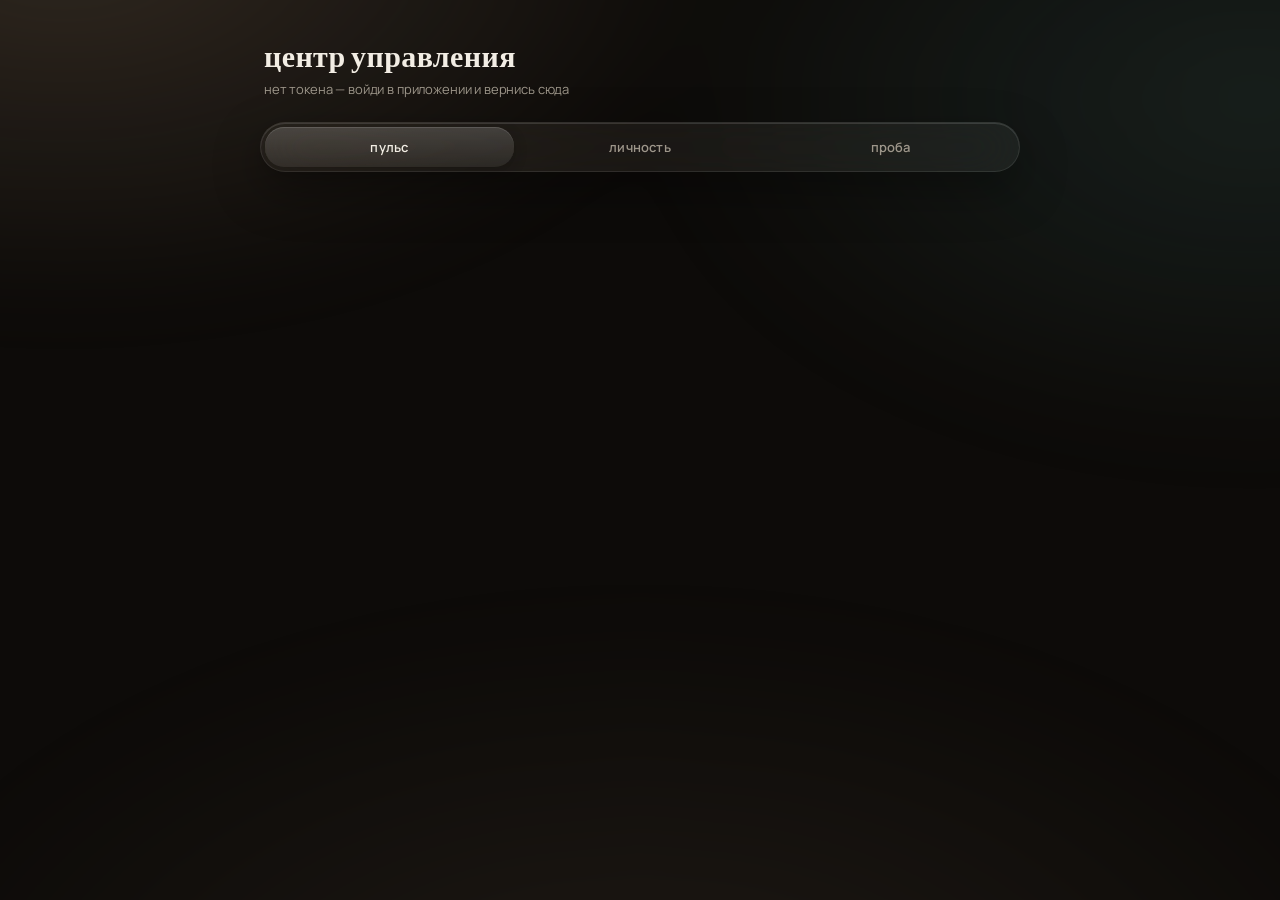
==== webapp/admin.html @ 9c31ee6a "командный центр переписан: три экрана, Liquid Glass, минус 60% кода Было: 519 строк, 38KB, вкладки с" ====
<!doctype html>
<html lang="ru">
<head>
<meta charset="utf-8">
<meta name="viewport" content="width=device-width, initial-scale=1, viewport-fit=cover">
<title>soul — центр управления</title>
<link rel="icon" type="image/svg+xml" href="/favicon.svg">
<link rel="preconnect" href="https://fonts.googleapis.com">
<link rel="preconnect" href="https://fonts.gstatic.com" crossorigin>
<link rel="stylesheet" href="https://fonts.googleapis.com/css2?family=Manrope:wght@400;500;600;700&family=Fraunces:opsz,wght@9..144,400..600&display=swap">
<style>
/* ─────────── Liquid Glass: слои поверх живого фона, минимум хрома ─────────── */
:root{
  --bg:#0d0b09; --ink:#f2ede4; --dim:#9d968a; --faint:#6b665d;
  --accent:#c0a080; --accent-2:#4f8a82; --bad:#c9705a;
  --glass:rgba(255,255,255,.055);
  --glass-hi:rgba(255,255,255,.13);
  --stroke:rgba(255,255,255,.09);
  --r:26px;
}
*{box-sizing:border-box;margin:0;padding:0}
html{-webkit-text-size-adjust:100%}
body{
  background:var(--bg); color:var(--ink); min-height:100vh;
  font:400 15px/1.5 Manrope,-apple-system,BlinkMacSystemFont,sans-serif;
  letter-spacing:-.01em; -webkit-font-smoothing:antialiased;
  padding:0 20px 80px; overflow-x:hidden;
}
/* живой фон — из-за него у стекла есть что преломлять */
body::before{
  content:""; position:fixed; inset:-25%; z-index:-1; pointer-events:none;
  background:
    radial-gradient(50% 40% at 20% 12%, rgba(192,160,128,.20), transparent 70%),
    radial-gradient(45% 38% at 82% 24%, rgba(79,138,130,.16), transparent 70%),
    radial-gradient(60% 50% at 50% 96%, rgba(192,160,128,.10), transparent 70%);
  filter:blur(40px);
  animation:drift 24s ease-in-out infinite alternate;
}
@keyframes drift{to{transform:translate3d(0,-3%,0) scale(1.06)}}
@media (prefers-reduced-motion:reduce){body::before{animation:none}}

.wrap{max-width:760px;margin:0 auto}
header{padding:40px 4px 22px}
h1{
  font:600 30px/1.1 Fraunces,Georgia,serif; letter-spacing:.4px;
  font-variation-settings:"SOFT" 40,"opsz" 144;
}
.sub{color:var(--dim); font-size:13px; margin-top:7px}

.glass{
  background:var(--glass);
  backdrop-filter:blur(28px) saturate(180%); -webkit-backdrop-filter:blur(28px) saturate(180%);
  border:1px solid var(--stroke); border-radius:var(--r);
  box-shadow:0 1px 0 var(--glass-hi) inset, 0 18px 48px rgba(0,0,0,.34);
}

nav{
  display:flex; gap:2px; padding:4px; margin-bottom:22px;
  position:sticky; top:14px; z-index:20;
}
nav button{
  flex:1; padding:11px 8px; border:0; border-radius:19px; cursor:pointer;
  background:transparent; color:var(--dim); font:600 13px Manrope,sans-serif;
  letter-spacing:.2px; transition:color .25s, background .35s cubic-bezier(.32,.72,0,1);
}
nav button[aria-selected="true"]{
  color:var(--ink);
  background:linear-gradient(180deg,rgba(255,255,255,.16),rgba(255,255,255,.06));
  box-shadow:0 1px 0 var(--glass-hi) inset, 0 4px 14px rgba(0,0,0,.22);
}
nav button:active{transform:scale(.97)}

section{display:grid; gap:14px; animation:rise .4s cubic-bezier(.32,.72,0,1)}
@keyframes rise{from{opacity:0;transform:translateY(9px)}}
[hidden]{display:none!important}

.card{padding:20px 22px}
.card h2{
  font:600 12px Manrope,sans-serif; letter-spacing:1.3px; text-transform:uppercase;
  color:var(--faint); margin-bottom:14px;
}

.tiles{display:grid;grid-template-columns:repeat(auto-fit,minmax(112px,1fr));gap:10px}
.tile{padding:15px 16px;border-radius:19px;background:rgba(255,255,255,.04);border:1px solid var(--stroke)}
.tile .n{font:600 25px/1 Fraunces,Georgia,serif;font-variant-numeric:tabular-nums}
.tile .k{font-size:11px;color:var(--dim);margin-top:6px;letter-spacing:.3px}

.row{display:flex;align-items:center;justify-content:space-between;gap:14px;padding:11px 0;border-bottom:1px solid rgba(255,255,255,.05)}
.row:last-child{border-bottom:0}
.row .k{color:var(--dim);font-size:13px}
.row .v{font-size:13px;text-align:right;font-variant-numeric:tabular-nums}
.mono{font-family:ui-monospace,SFMono-Regular,Menlo,monospace;font-size:12px}

.dot{display:inline-block;width:7px;height:7px;border-radius:50%;margin-right:7px;vertical-align:1px}
.ok{background:var(--accent-2);box-shadow:0 0 9px var(--accent-2)}
.no{background:var(--bad);box-shadow:0 0 9px var(--bad)}

details{border-bottom:1px solid rgba(255,255,255,.05)}
details:last-of-type{border-bottom:0}
summary{
  padding:13px 2px; cursor:pointer; list-style:none; display:flex;
  align-items:center; justify-content:space-between; gap:10px;
}
summary::-webkit-details-marker{display:none}
summary::after{content:"›";color:var(--faint);font-size:19px;transition:transform .3s cubic-bezier(.32,.72,0,1)}
details[open] summary::after{transform:rotate(90deg)}
summary .t{font-size:14px;font-weight:500}
summary .m{font-size:11px;color:var(--faint)}
.edited{color:var(--accent)}

textarea,input,select{
  width:100%; padding:13px 15px; margin-top:4px;
  background:rgba(0,0,0,.28); color:var(--ink);
  border:1px solid var(--stroke); border-radius:16px;
  font:400 13px/1.55 ui-monospace,SFMono-Regular,Menlo,monospace; resize:vertical;
  transition:border-color .2s, background .2s;
}
textarea:focus,input:focus,select:focus{outline:0;border-color:rgba(192,160,128,.5);background:rgba(0,0,0,.4)}
select{font-family:Manrope,sans-serif;font-size:13px;cursor:pointer}
select option{background:#171310}

.acts{display:flex;gap:8px;margin:11px 0 15px;align-items:center;flex-wrap:wrap}
button.b{
  padding:10px 17px;border:1px solid var(--stroke);border-radius:15px;cursor:pointer;
  background:rgba(255,255,255,.07); color:var(--ink);
  font:600 13px Manrope,sans-serif; letter-spacing:.2px;
  transition:transform .18s cubic-bezier(.32,.72,0,1), background .2s;
}
button.b:hover{background:rgba(255,255,255,.12)}
button.b:active{transform:scale(.96)}
button.b.main{background:linear-gradient(180deg,rgba(192,160,128,.95),rgba(166,124,82,.95));color:#211a12;border-color:transparent}
button.b.ghost{background:transparent;color:var(--dim)}
.flash{font-size:12px;color:var(--accent-2)}
.flash.bad{color:var(--bad)}

.chat{display:flex;flex-direction:column;gap:9px;max-height:44vh;overflow-y:auto;padding:4px 2px 2px}
.msg{max-width:82%;padding:11px 15px;border-radius:19px;font-size:14px;line-height:1.5;white-space:pre-wrap;animation:rise .3s ease}
.me{align-self:flex-end;background:rgba(192,160,128,.2);border:1px solid rgba(192,160,128,.24)}
.him{align-self:flex-start;background:rgba(255,255,255,.055);border:1px solid var(--stroke)}
.meta{font-size:11px;color:var(--faint);padding:2px 4px}
.ask{display:flex;gap:9px;margin-top:13px}
.ask input{margin:0;font-family:Manrope,sans-serif;font-size:14px}

.empty{color:var(--faint);font-size:13px;padding:14px 2px}
a{color:var(--accent);text-decoration:none}
</style>
</head>
<body>
<div class="wrap">
  <header>
    <h1>центр управления</h1>
    <div class="sub" id="sub">загружаю…</div>
  </header>

  <nav class="glass" role="tablist">
    <button role="tab" data-v="pulse" aria-selected="true">пульс</button>
    <button role="tab" data-v="soul" aria-selected="false">личность</button>
    <button role="tab" data-v="try" aria-selected="false">проба</button>
  </nav>

  <section id="pulse"></section>
  <section id="soul" hidden></section>
  <section id="try" hidden></section>
</div>

<script>
const $ = (id) => document.getElementById(id);
const token = localStorage.getItem("mood_token") || "";
const H = { "Authorization": "Bearer " + token, "Content-Type": "application/json" };

const api = async (p, body) => {
  const r = await fetch(p, body ? { method:"POST", headers:H, body:JSON.stringify(body) }
                              : { headers:H, cache:"no-store" });
  if (!r.ok) throw new Error("HTTP " + r.status);
  return r.json();
};
/** Единственный конструктор DOM: тег, свойства, дети. Больше панели ничего не нужно. */
const e = (tag, p = {}, ...kids) => {
  const n = document.createElement(tag);
  for (const [k, v] of Object.entries(p || {})) {
    if (v == null) continue;
    if (k === "text") n.textContent = v;
    else if (k.startsWith("on")) n.addEventListener(k.slice(2), v);
    else n.setAttribute(k, v);
  }
  n.append(...kids.filter(Boolean));
  return n;
};
const card = (title, ...body) => e("div",{class:"card glass"}, title && e("h2",{text:title}), ...body);
const row = (k, v, cls) => e("div",{class:"row"}, e("span",{class:"k",text:k}), e("span",{class:"v "+(cls||""),text:v}));
const tile = (n, k) => e("div",{class:"tile"}, e("div",{class:"n",text:String(n)}), e("div",{class:"k",text:k}));
const state = (k, ok, txt) => e("div",{class:"row"},
  e("span",{class:"k",text:k}),
  e("span",{class:"v"}, e("span",{class:"dot "+(ok?"ok":"no")}), document.createTextNode(txt)));
const flash = (host, msg, bad) => {
  const f = e("span",{class:"flash"+(bad?" bad":""),text:msg});
  host.append(f); setTimeout(() => f.remove(), 2000);
};
const ago = (ts) => {
  if (!ts) return "—";
  const d = Math.floor((Date.now()/1000 - ts) / 86400);
  return d <= 0 ? "сегодня" : d === 1 ? "вчера" : d + " дн. назад";
};

let DATA = null, ITEMS = [];

/* ─── пульс: что происходит прямо сейчас ─── */
function renderPulse() {
  const s = $("pulse"); s.replaceChildren();
  const { users = [], config = {}, safety = {}, models = {} } = DATA || {};
  const sum = (f) => users.reduce((a, u) => a + (u[f] || 0), 0);
  const week = users.filter(u => u.last_activity && Date.now()/1000 - u.last_activity < 604800).length;

  s.append(card(null, e("div",{class:"tiles"},
    tile(users.length, "людей"),
    tile(sum("messages"), "сообщений"),
    tile(sum("diary"), "записей"),
    tile(week, "активны за неделю"),
  )));

  const problems = config.problems || [];
  s.append(card("личность в проде",
    row("версия конфига", "v" + (config.version || "?")),
    row("файлов · ключей", (config.files || 0) + " · " + (config.keys || 0)),
    state("валидация", !problems.length, problems.length ? problems.length + " проблем" : "чисто"),
    state("детектор риска", !!safety.markers_ok, safety.markers_ok ? "самопроверка пройдена" : "ЛЕКСИКОН СЛОМАН"),
    row("кризисных номеров", String(safety.numbers ?? 0)),
    ...problems.map(p => row("!", p, "mono")),
  ));

  s.append(card("модели",
    row("чат", models.model_chat || "—", "mono"),
    row("глубокие задачи", models.model_deep || "—", "mono"),
    row("редактор-голос", models.humanizer_model || "—", "mono"),
    row("редактор включён", models.humanize_on === "1" ? "да" : "нет"),
  ));

  s.append(card("люди", ...(users.length
    ? users.map(u => row(u.email || ("#" + u.id),
        `${u.messages || 0} сообщ. · ${u.diary || 0} зап. · ${ago(u.last_activity)}`))
    : [e("div",{class:"empty",text:"пока никого"})])));
}

/* ─── личность: правка того, чем психолог говорит ─── */
const CAT = { prompt:"промпты", filter:"фильтры моделей", model:"модели", setting:"настройки", order:"порядок" };

function mark(it) {
  const m = document.querySelector(`[data-mark="${it.key}"]`);
  if (!m) return;
  m.textContent = it.overridden ? "изменён" : "из файла";
  m.className = "m" + (it.overridden ? " edited" : "");
}
function editor(it) {
  const text = it.value || it.default || "";
  const ta = e("textarea",{rows:String(Math.min(18, Math.max(4, text.split("\n").length + 1)))});
  ta.value = text;
  const acts = e("div",{class:"acts"});
  const save = e("button",{class:"b main",text:"сохранить",onclick:async()=>{
    try { await api("/api/admin/config", {key:it.key, value:ta.value});
          it.value = ta.value; it.overridden = true; mark(it); flash(acts,"сохранено ✓"); }
    catch (err) { flash(acts, "ошибка: " + err.message, true); }
  }});
  const reset = e("button",{class:"b ghost",text:"вернуть файл",onclick:async()=>{
    try { await api("/api/admin/config", {key:it.key, value:""});
          ta.value = it.default || ""; it.value = ""; it.overridden = false; mark(it);
          flash(acts,"вернул из файла ✓"); }
    catch (err) { flash(acts, "ошибка: " + err.message, true); }
  }});
  acts.append(save, reset);
  return e("div", {}, ta, acts);
}
function renderSoul() {
  const s = $("soul"); s.replaceChildren();
  s.append(card(null, e("div",{class:"sub",
    text:"тексты живут в файлах config/psychologist/ и подхватываются без перезапуска. правка здесь ложится поверх файла — «вернуть файл» её снимает."})));
  for (const [cat, title] of Object.entries(CAT)) {
    const list = ITEMS.filter(i => i.cat === cat);
    if (!list.length) continue;
    s.append(card(title, ...list.map(it => e("details", {},
      e("summary", {},
        e("span",{class:"t",text:it.label}),
        e("span",{class:"m" + (it.overridden ? " edited" : ""), "data-mark":it.key,
                  text: it.overridden ? "изменён" : "из файла"})),
      editor(it)))));
  }
}

/* ─── проба: живой диалог на проде-промпте, мимо истории клиента ─── */
function renderTry() {
  const s = $("try"); s.replaceChildren();
  const log = e("div",{class:"chat"});
  const inp = e("input",{placeholder:"написать психологу…",autocomplete:"off"});
  const hist = [];

  const send = async () => {
    const q = inp.value.trim(); if (!q) return;
    inp.value = "";
    log.append(e("div",{class:"msg me",text:q}));
    const out = e("div",{class:"msg him",text:"…"});
    const meta = e("div",{class:"meta"});
    log.append(out, meta); log.scrollTop = log.scrollHeight;
    const t0 = performance.now();
    try {
      const r = await fetch("/api/admin/test-chat", {method:"POST", headers:H,
        body:JSON.stringify({q, history:hist, model:"", overrides:{}})});
      const rd = r.body.getReader(), dec = new TextDecoder();
      let acc = "";
      for (;;) {
        const {done, value} = await rd.read();
        if (done) break;
        acc += dec.decode(value, {stream:true});
        out.textContent = acc; log.scrollTop = log.scrollHeight;
      }
      hist.push({role:"user", content:q}, {role:"assistant", content:acc});
      meta.textContent = `${((performance.now() - t0)/1000).toFixed(1)}с · ${acc.length} символов`;
    } catch (err) { out.textContent = "сломалось: " + err.message; }
  };
  inp.addEventListener("keydown", ev => { if (ev.key === "Enter") send(); });

  s.append(card("проба голоса",
    e("div",{class:"sub",text:"тот же промпт и те же модели, что в проде. в историю клиента не пишется."}),
    log,
    e("div",{class:"ask"}, inp, e("button",{class:"b main",text:"→",onclick:send})),
  ));
}

const VIEWS = { pulse:renderPulse, soul:renderSoul, try:renderTry };
document.querySelectorAll("nav button").forEach(b => b.onclick = () => {
  document.querySelectorAll("nav button").forEach(x => x.setAttribute("aria-selected", String(x === b)));
  for (const v of Object.keys(VIEWS)) $(v).hidden = true;
  $(b.dataset.v).hidden = false;
  VIEWS[b.dataset.v]();
});

(async () => {
  if (!token) { $("sub").textContent = "нет токена — войди в приложении и вернись сюда"; return; }
  try {
    const [ov, cfg] = await Promise.all([api("/api/admin/overview"), api("/api/admin/config")]);
    DATA = ov; ITEMS = cfg.items || [];
    $("sub").textContent = `${ov.owner_email} · конфиг v${(ov.config || {}).version || "?"}`;
    renderPulse();
  } catch (err) {
    $("sub").textContent = String(err.message).includes("403")
      ? "доступ только владельцу" : "не загрузилось: " + err.message;
  }
})();
</script>
</body>
</html>
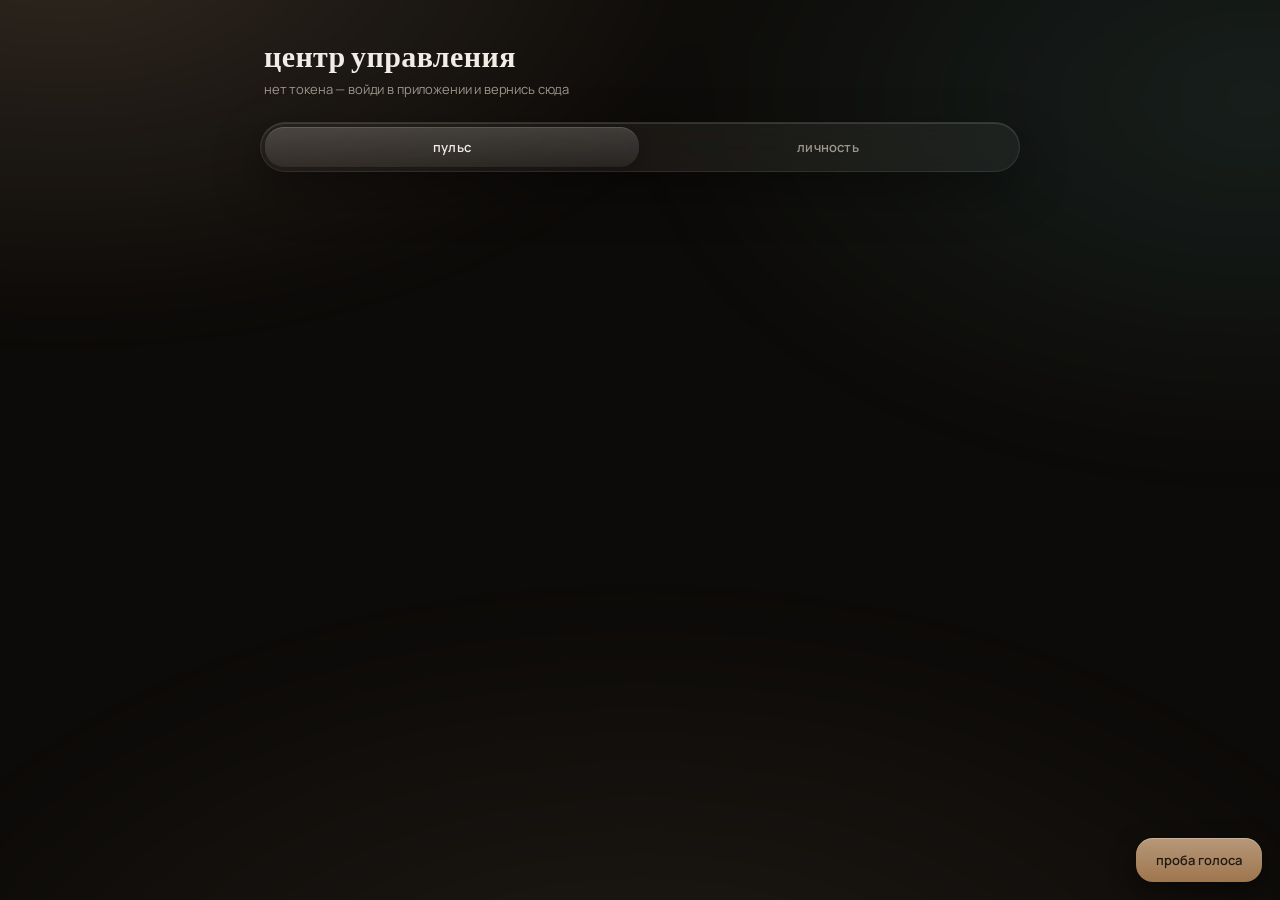
==== commit 45bdf118: "панель: портрет личности, модели наверх, слои перетаскиванием, проба сбоку - портрет: радар по 7 руч" ====
--- a/webapp/admin.html
+++ b/webapp/admin.html
@@ -141,8 +141,83 @@
 .ask{display:flex;gap:9px;margin-top:13px}
 .ask input{margin:0;font-family:Manrope,sans-serif;font-size:14px}
 
+/* ручки характера */
+.dial{padding:14px 0;border-bottom:1px solid rgba(255,255,255,.05)}
+.dial:last-of-type{border-bottom:0}
+.dial-h{display:flex;align-items:baseline;gap:9px;margin-bottom:10px;flex-wrap:wrap}
+.dial-t{font-size:14px;font-weight:600}
+.dial-hint{font-size:11px;color:var(--faint)}
+.scale{display:flex;gap:5px}
+.seg{
+  flex:1;height:30px;border:1px solid var(--stroke);border-radius:11px;cursor:pointer;
+  background:rgba(255,255,255,.03);
+  transition:background .3s cubic-bezier(.32,.72,0,1),transform .18s,border-color .25s;
+}
+.seg:hover{background:rgba(255,255,255,.08)}
+.seg:active{transform:scale(.94)}
+.seg[aria-selected="true"]{
+  background:linear-gradient(180deg,rgba(192,160,128,.9),rgba(166,124,82,.85));
+  border-color:transparent; box-shadow:0 3px 12px rgba(192,160,128,.24);
+}
+.dial-note{font-size:11px;color:var(--dim);margin-top:7px;min-height:14px}
+
 .empty{color:var(--faint);font-size:13px;padding:14px 2px}
 a{color:var(--accent);text-decoration:none}
+
+/* портрет личности: радар по ручкам + словесный слепок */
+.portrait{display:flex;gap:20px;align-items:center;flex-wrap:wrap}
+.portrait svg{flex:0 0 190px;width:190px;height:190px}
+.pt-word{flex:1;min-width:190px}
+.pt-line{font:600 19px/1.35 Fraunces,Georgia,serif;font-variation-settings:"SOFT" 40}
+.pt-sub{font-size:12px;color:var(--dim);margin-top:9px;line-height:1.55}
+.pt-tags{display:flex;flex-wrap:wrap;gap:6px;margin-top:12px}
+.tag{font-size:11px;padding:5px 10px;border-radius:11px;background:rgba(192,160,128,.14);
+     border:1px solid rgba(192,160,128,.22);color:var(--ink)}
+
+/* модели */
+.mrow{display:flex;align-items:center;gap:11px;padding:10px 0;border-bottom:1px solid rgba(255,255,255,.05);flex-wrap:wrap}
+.mrow:last-child{border-bottom:0}
+.mrow .mk{flex:0 0 128px;font-size:13px;color:var(--dim)}
+.mrow select{flex:1;min-width:190px;margin:0}
+.mnote{font-size:11px;color:var(--faint);flex-basis:100%;padding-left:139px}
+@media(max-width:560px){.mnote{padding-left:0}}
+.switch{display:flex;gap:5px}
+.switch button{padding:8px 15px;border:1px solid var(--stroke);border-radius:12px;cursor:pointer;
+  background:rgba(255,255,255,.04);color:var(--dim);font:600 12px Manrope,sans-serif;transition:all .25s}
+.switch button[aria-selected="true"]{background:linear-gradient(180deg,rgba(192,160,128,.9),rgba(166,124,82,.85));
+  color:#211a12;border-color:transparent}
+
+/* слои: перетаскивание */
+.layer{display:flex;align-items:center;gap:12px;padding:12px 13px;margin-bottom:7px;
+  border:1px solid var(--stroke);border-radius:15px;background:rgba(255,255,255,.035);
+  cursor:grab;transition:background .2s,transform .18s,opacity .2s,border-color .2s}
+.layer:hover{background:rgba(255,255,255,.07)}
+.layer.drag{opacity:.35;cursor:grabbing}
+.layer.over{border-color:var(--accent);background:rgba(192,160,128,.12)}
+.layer .grip{color:var(--faint);font-size:15px;letter-spacing:2px;line-height:1}
+.layer .num{font:600 12px Fraunces,Georgia,serif;color:var(--accent);min-width:16px}
+.layer .lt{flex:1;font-size:13px}
+.layer .lf{font-size:11px;color:var(--faint);font-family:ui-monospace,Menlo,monospace}
+.layer .lc{font-size:11px;color:var(--faint);font-variant-numeric:tabular-nums}
+
+/* проба — плавающее окно справа */
+#probe{position:fixed;right:18px;bottom:18px;width:min(390px,calc(100vw - 36px));z-index:60;
+  display:flex;flex-direction:column;max-height:min(76vh,660px);overflow:hidden;
+  transition:transform .38s cubic-bezier(.32,.72,0,1),opacity .3s}
+#probe.hid{transform:translateY(calc(100% + 26px));opacity:0;pointer-events:none}
+.probe-h{display:flex;align-items:center;justify-content:space-between;gap:10px;
+  padding:14px 17px;border-bottom:1px solid var(--stroke)}
+.probe-h .t{font:600 13px Manrope,sans-serif;letter-spacing:.3px}
+.probe-h button{background:none;border:0;color:var(--dim);font-size:19px;cursor:pointer;line-height:1;padding:0 3px}
+.probe-b{padding:13px 15px;overflow-y:auto;flex:1}
+#probeFab{position:fixed;right:18px;bottom:18px;z-index:59;padding:13px 20px;border:0;border-radius:17px;
+  cursor:pointer;font:600 13px Manrope,sans-serif;color:#211a12;
+  background:linear-gradient(180deg,rgba(192,160,128,.95),rgba(166,124,82,.95));
+  box-shadow:0 8px 26px rgba(0,0,0,.4),0 1px 0 rgba(255,255,255,.25) inset;
+  transition:transform .2s cubic-bezier(.32,.72,0,1),opacity .3s}
+#probeFab:active{transform:scale(.95)}
+#probeFab.hid{opacity:0;pointer-events:none;transform:translateY(12px)}
+@media(max-width:560px){#probe{right:10px;left:10px;bottom:10px;width:auto;max-height:70vh}}
 </style>
 </head>
 <body>
@@ -155,16 +230,34 @@
   <nav class="glass" role="tablist">
     <button role="tab" data-v="pulse" aria-selected="true">пульс</button>
     <button role="tab" data-v="soul" aria-selected="false">личность</button>
-    <button role="tab" data-v="try" aria-selected="false">проба</button>
   </nav>
 
   <section id="pulse"></section>
   <section id="soul" hidden></section>
-  <section id="try" hidden></section>
+</div>
+
+<button id="probeFab">проба голоса</button>
+<div id="probe" class="glass hid">
+  <div class="probe-h">
+    <span class="t">проба голоса</span>
+    <span style="flex:1"></span>
+    <button id="probeClear" title="очистить">⟲</button>
+    <button id="probeHide" title="свернуть">✕</button>
+  </div>
+  <div class="probe-b" id="probeBody"></div>
 </div>
 
 <script>
 const $ = (id) => document.getElementById(id);
+
+/* Вход один раз: бот присылает ссылку с #token=… (в Telegram владелец уже подтверждён).
+   Забираем токен, прячем в браузер и вычищаем из адреса, чтобы не светился в истории. */
+(() => {
+  const m = location.hash.match(/token=([^&]+)/);
+  if (!m) return;
+  try { localStorage.setItem("mood_token", decodeURIComponent(m[1])); } catch (_) {}
+  history.replaceState(null, "", location.pathname);
+})();
 const token = localStorage.getItem("mood_token") || "";
 const H = { "Authorization": "Bearer " + token, "Content-Type": "application/json" };
 
@@ -269,10 +362,233 @@
   acts.append(save, reset);
   return e("div", {}, ta, acts);
 }
+/* ─── портрет: сумма настроек одним взглядом ─── */
+const NS = "http://www.w3.org/2000/svg";
+const svgEl = (tag, attrs = {}, text) => {
+  const n = document.createElementNS(NS, tag);
+  for (const [k, v] of Object.entries(attrs)) n.setAttribute(k, v);
+  if (text != null) n.textContent = text;      // подписи — текстом, без разбора разметки
+  return n;
+};
+const PT_WORDS = {
+  warmth:      ["ледяной", "сдержанный", "ровный", "тёплый", "обнимающий"],
+  directness:  ["иносказательный", "мягкий", "тактичный", "прямой", "режущий"],
+  brevity:     ["обстоятельный", "неспешный", "собранный", "краткий", "молчаливый"],
+  questions:   ["утверждающий", "слушающий", "спрашивающий", "въедливый", "неотступный"],
+  irony:       ["серьёзный", "сдержанный", "с иронией", "насмешливый", "острый"],
+  melancholy:  ["ясный", "спокойный", "с грустинкой", "меланхоличный", "печальный"],
+  initiative:  ["ведомый", "осторожный", "внимательный", "ведущий", "настойчивый"],
+};
+function chosenDials() {
+  let c = {};
+  try { c = JSON.parse(DATA?.dials?.value || "{}") || {}; } catch (_) {}
+  const out = {};
+  for (const d of (DATA?.dials?.spec) || [])
+    out[d.key] = Number.isInteger(c[d.key]) ? c[d.key] : (d.default ?? 2);
+  return out;
+}
+function portraitCard() {
+  const spec = (DATA?.dials?.spec) || [];
+  if (!spec.length) return null;
+  const ch = chosenDials();
+  const N = spec.length, R = 74, cx = 95, cy = 95;
+  const pt = (i, r) => {
+    const a = (Math.PI * 2 * i) / N - Math.PI / 2;
+    return [cx + Math.cos(a) * r, cy + Math.sin(a) * r];
+  };
+  const poly = (r) => spec.map((_, i) => pt(i, r).map(v => v.toFixed(1)).join(",")).join(" ");
+
+  const svg = svgEl("svg", { viewBox: "0 0 190 190", "aria-label": "портрет личности" });
+  [1, .66, .33].forEach(k => svg.append(svgEl("polygon",
+    { points: poly(R * k), fill: "none", stroke: "rgba(255,255,255,.09)", "stroke-width": "1" })));
+  spec.forEach((_, i) => {
+    const [x, y] = pt(i, R);
+    svg.append(svgEl("line", { x1: cx, y1: cy, x2: x.toFixed(1), y2: y.toFixed(1),
+                               stroke: "rgba(255,255,255,.07)" }));
+  });
+  const shape = spec.map((d, i) => pt(i, 16 + (ch[d.key] / 4) * (R - 16)).map(v => v.toFixed(1)).join(",")).join(" ");
+  svg.append(svgEl("polygon", { points: shape, fill: "rgba(192,160,128,.24)",
+    stroke: "#c0a080", "stroke-width": "1.7", "stroke-linejoin": "round" }));
+  spec.forEach((d, i) => {
+    const [x, y] = pt(i, 16 + (ch[d.key] / 4) * (R - 16));
+    svg.append(svgEl("circle", { cx: x.toFixed(1), cy: y.toFixed(1), r: "2.6", fill: "#c0a080" }));
+    const [lx, ly] = pt(i, R + 13);
+    svg.append(svgEl("text", { x: lx.toFixed(1), y: (ly + 3).toFixed(1), "font-size": "8.5",
+      fill: "#9d968a", "text-anchor": "middle", "font-family": "Manrope,sans-serif" }, d.title));
+  });
+
+  // словесный слепок: самые отклонённые от базы черты и есть характер
+  const off = spec.map(d => ({ d, i: ch[d.key], dist: Math.abs(ch[d.key] - (d.default ?? 2)) }))
+                  .sort((a, b) => b.dist - a.dist);
+  const lead = off.filter(x => x.dist > 0).slice(0, 3)
+                  .map(x => (PT_WORDS[x.d.key] || [])[x.i] || (x.d.levels[x.i] || {}).label)
+                  .filter(Boolean);
+  const changed = off.filter(x => x.dist > 0).length;
+  const tags = spec.map(d => e("span", { class:"tag",
+    text: `${d.title}: ${(d.levels[ch[d.key]] || {}).label || "?"}` }));
+
+  const box = e("div",{class:"portrait"});
+  box.append(svg, e("div",{class:"pt-word"},
+    e("div",{class:"pt-line",text: lead.length ? lead.join(", ") : "ровно по базовой личности"}),
+    e("div",{class:"pt-sub", text: changed
+      ? `${changed} из ${N} черт отклонены от базовых. крутится ниже — фигура меняется сразу.`
+      : "все черты на базовом уровне: чистый характер из слоёв личности."}),
+    e("div",{class:"pt-tags"}, ...tags)));
+  return card("портрет личности", box);
+}
+
+/* ─── модели: чем думает и кто пишет финал ─── */
+function modelsCard() {
+  const known = (DATA?.known_models) || [];
+  const host = e("div");
+  for (const [key, label] of [["model_chat","черновик · чат"],
+                              ["model_deep","портрет · итоги"],
+                              ["humanizer_model","редактор-голос"]]) {
+    const cur = (DATA?.models || {})[key] || "";
+    const sel = e("select");
+    const ids = known.map(m => m.id);
+    if (cur && !ids.includes(cur)) ids.unshift(cur);
+    ids.forEach(id => {
+      const o = e("option",{value:id,text:id});
+      if (id === cur) o.setAttribute("selected","selected");
+      sel.append(o);
+    });
+    const note = e("div",{class:"mnote",text:(known.find(m => m.id === cur) || {}).note || ""});
+    sel.onchange = async () => {
+      try { await api("/api/admin/config", { key, value: sel.value });
+            DATA.models[key] = sel.value;
+            note.textContent = (known.find(m => m.id === sel.value) || {}).note || "";
+            flash(note, " применено ✓"); }
+      catch (err) { flash(note, " ошибка: " + err.message, true); }
+    };
+    host.append(e("div",{class:"mrow"}, e("span",{class:"mk",text:label}), sel, note));
+  }
+  const on = (DATA?.models || {}).humanize_on === "1";
+  const sw = e("div",{class:"switch"});
+  const msg = e("span",{class:"mnote"});
+  [["1","включён"],["0","выключен"]].forEach(([v,t]) => {
+    const b = e("button",{text:t,onclick:async()=>{
+      try { await api("/api/admin/config", { key:"humanize_on", value:v });
+            DATA.models.humanize_on = v;
+            [...sw.children].forEach(x => x.setAttribute("aria-selected", String(x === b)));
+            flash(msg, " применено ✓"); }
+      catch (err) { flash(msg, " ошибка: " + err.message, true); }
+    }});
+    b.setAttribute("aria-selected", String((v === "1") === on));
+    sw.append(b);
+  });
+  host.append(e("div",{class:"mrow"}, e("span",{class:"mk",text:"второй проход"}), sw, msg));
+  return card("модели", e("div",{class:"sub",
+    text:"черновик считает первая модель, финал клиенту пишет редактор. выключишь второй проход — почерк модели вылезет сразу."}), host);
+}
+
+/* ─── слои: порядок решает, что перевесит при конфликте ─── */
+function layersCard() {
+  const layers = (DATA?.layers) || [];
+  if (!layers.length) return null;
+  const host = e("div");
+  let order = layers.map(l => l.file);
+  let dragged = null;
+
+  const save = async () => {
+    try { await api("/api/admin/config", { key:"layers_order", value: JSON.stringify(order) });
+          flash(host, "порядок сохранён ✓"); }
+    catch (err) { flash(host, "ошибка: " + err.message, true); }
+  };
+  const paint = () => {
+    host.replaceChildren();
+    order.forEach((file, idx) => {
+      const l = layers.find(x => x.file === file) || { title:file, chars:0 };
+      const row = e("div",{class:"layer",draggable:"true"},
+        e("span",{class:"grip",text:"⠿"}),
+        e("span",{class:"num",text:String(idx + 1)}),
+        e("span",{class:"lt"}, e("div",{text:l.title}), e("div",{class:"lf",text:file})),
+        e("span",{class:"lc",text:(l.chars / 1000).toFixed(1) + "к"}));
+      row.addEventListener("dragstart", ev => {
+        dragged = file; row.classList.add("drag"); ev.dataTransfer.effectAllowed = "move";
+      });
+      row.addEventListener("dragend", () => {
+        dragged = null; row.classList.remove("drag");
+        host.querySelectorAll(".layer").forEach(x => x.classList.remove("over"));
+      });
+      row.addEventListener("dragover", ev => { ev.preventDefault(); row.classList.add("over"); });
+      row.addEventListener("dragleave", () => row.classList.remove("over"));
+      row.addEventListener("drop", ev => {
+        ev.preventDefault();
+        if (!dragged || dragged === file) return;
+        order = order.filter(x => x !== dragged);
+        order.splice(order.indexOf(file), 0, dragged);
+        paint(); save();
+      });
+      host.append(row);
+    });
+    host.append(e("div",{class:"acts"},
+      e("button",{class:"b ghost",text:"вернуть порядок из файла",onclick:async()=>{
+        try { await api("/api/admin/config", { key:"layers_order", value:"" });
+              flash(host, "вернул ✓"); setTimeout(() => location.reload(), 700); }
+        catch (err) { flash(host, "ошибка: " + err.message, true); }
+      }})));
+  };
+  paint();
+  return card("слои личности", e("div",{class:"sub",
+    text:"перетаскивай — так собирается системный промпт. поздний слой уточняет ранние, и хвост промпта модель держит вниманием сильнее."}), host);
+}
+
+/* ручки характера: смысловые шкалы вместо правки сырого текста */
+function dialsCard() {
+  const spec = (DATA?.dials?.spec) || [];
+  if (!spec.length) return null;
+  let chosen = {};
+  try { chosen = JSON.parse(DATA.dials.value || "{}") || {}; } catch (_) {}
+
+  const host = e("div");
+  const save = async (msgHost) => {
+    try { await api("/api/admin/config", { key:"dials", value: JSON.stringify(chosen) });
+          DATA.dials.value = JSON.stringify(chosen); flash(msgHost, "применено ✓"); }
+    catch (err) { flash(msgHost, "ошибка: " + err.message, true); }
+  };
+
+  for (const d of spec) {
+    const cur = Number.isInteger(chosen[d.key]) ? chosen[d.key] : (d.default ?? 2);
+    const scale = e("div",{class:"scale"});
+    const note = e("div",{class:"dial-note"});
+    const paint = (i) => {
+      [...scale.children].forEach((b, k) => b.setAttribute("aria-selected", String(k === i)));
+      note.textContent = (d.levels[i]?.label || "") + (i === (d.default ?? 2) ? " · базовый" : "");
+    };
+    d.levels.forEach((lv, i) => scale.append(e("button",{ class:"seg", title:lv.label,
+      onclick:() => {
+        chosen[d.key] = i; paint(i); save(note);
+        DATA.dials.value = JSON.stringify(chosen);
+        const fresh = portraitCard();                     // портрет пересобираем сразу
+        const old = document.querySelector("#soul .card");
+        if (fresh && old) old.replaceWith(fresh);
+      } })));
+    paint(cur);
+    host.append(e("div",{class:"dial"},
+      e("div",{class:"dial-h"},
+        e("span",{class:"dial-t",text:d.title}),
+        e("span",{class:"dial-hint",text:d.hint || ""})),
+      scale, note));
+  }
+  const acts = e("div",{class:"acts"},
+    e("button",{class:"b ghost",text:"вернуть базовые",onclick:async(ev)=>{
+      chosen = {}; await save(ev.target.parentNode); renderSoul();
+    }}));
+  host.append(acts);
+  return card("характер", e("div",{class:"sub",
+    text:"крутится на лету и ложится поверх базовых слоёв. безопасность, правду и кризис-протокол не отменяет."}), host);
+}
+
 function renderSoul() {
   const s = $("soul"); s.replaceChildren();
+  // порядок сверху вниз: кто он сейчас → чем думает → из чего собран → чем крутить → сырые тексты
+  const portrait = portraitCard(); if (portrait) s.append(portrait);
+  s.append(modelsCard());
+  const layers = layersCard(); if (layers) s.append(layers);
+  const dials = dialsCard(); if (dials) s.append(dials);
   s.append(card(null, e("div",{class:"sub",
-    text:"тексты живут в файлах config/psychologist/ и подхватываются без перезапуска. правка здесь ложится поверх файла — «вернуть файл» её снимает."})));
+    text:"ниже — сырые тексты. живут в файлах config/psychologist/ и подхватываются без перезапуска. правка здесь ложится поверх файла — «вернуть файл» её снимает."})));
   for (const [cat, title] of Object.entries(CAT)) {
     const list = ITEMS.filter(i => i.cat === cat);
     if (!list.length) continue;
@@ -285,9 +601,9 @@
   }
 }
 
-/* ─── проба: живой диалог на проде-промпте, мимо истории клиента ─── */
-function renderTry() {
-  const s = $("try"); s.replaceChildren();
+/* ─── проба: плавающее окно, доступно с любого экрана ─── */
+function mountProbe() {
+  const body = $("probeBody"); body.replaceChildren();
   const log = e("div",{class:"chat"});
   const inp = e("input",{placeholder:"написать психологу…",autocomplete:"off"});
   const hist = [];
@@ -317,14 +633,23 @@
   };
   inp.addEventListener("keydown", ev => { if (ev.key === "Enter") send(); });
 
-  s.append(card("проба голоса",
-    e("div",{class:"sub",text:"тот же промпт и те же модели, что в проде. в историю клиента не пишется."}),
+  body.append(
+    e("div",{class:"sub",text:"текущие настройки и модели. в историю клиента не пишется."}),
     log,
-    e("div",{class:"ask"}, inp, e("button",{class:"b main",text:"→",onclick:send})),
-  ));
-}
-
-const VIEWS = { pulse:renderPulse, soul:renderSoul, try:renderTry };
+    e("div",{class:"ask"}, inp, e("button",{class:"b main",text:"→",onclick:send})));
+  $("probeClear").onclick = () => { hist.length = 0; log.replaceChildren(); inp.focus(); };
+  return inp;
+}
+let probeInput = null;
+const showProbe = (on) => {
+  $("probe").classList.toggle("hid", !on);
+  $("probeFab").classList.toggle("hid", on);
+  if (on) { if (!probeInput) probeInput = mountProbe(); setTimeout(() => probeInput.focus(), 120); }
+};
+$("probeFab").onclick = () => showProbe(true);
+$("probeHide").onclick = () => showProbe(false);
+
+const VIEWS = { pulse:renderPulse, soul:renderSoul };
 document.querySelectorAll("nav button").forEach(b => b.onclick = () => {
   document.querySelectorAll("nav button").forEach(x => x.setAttribute("aria-selected", String(x === b)));
   for (const v of Object.keys(VIEWS)) $(v).hidden = true;
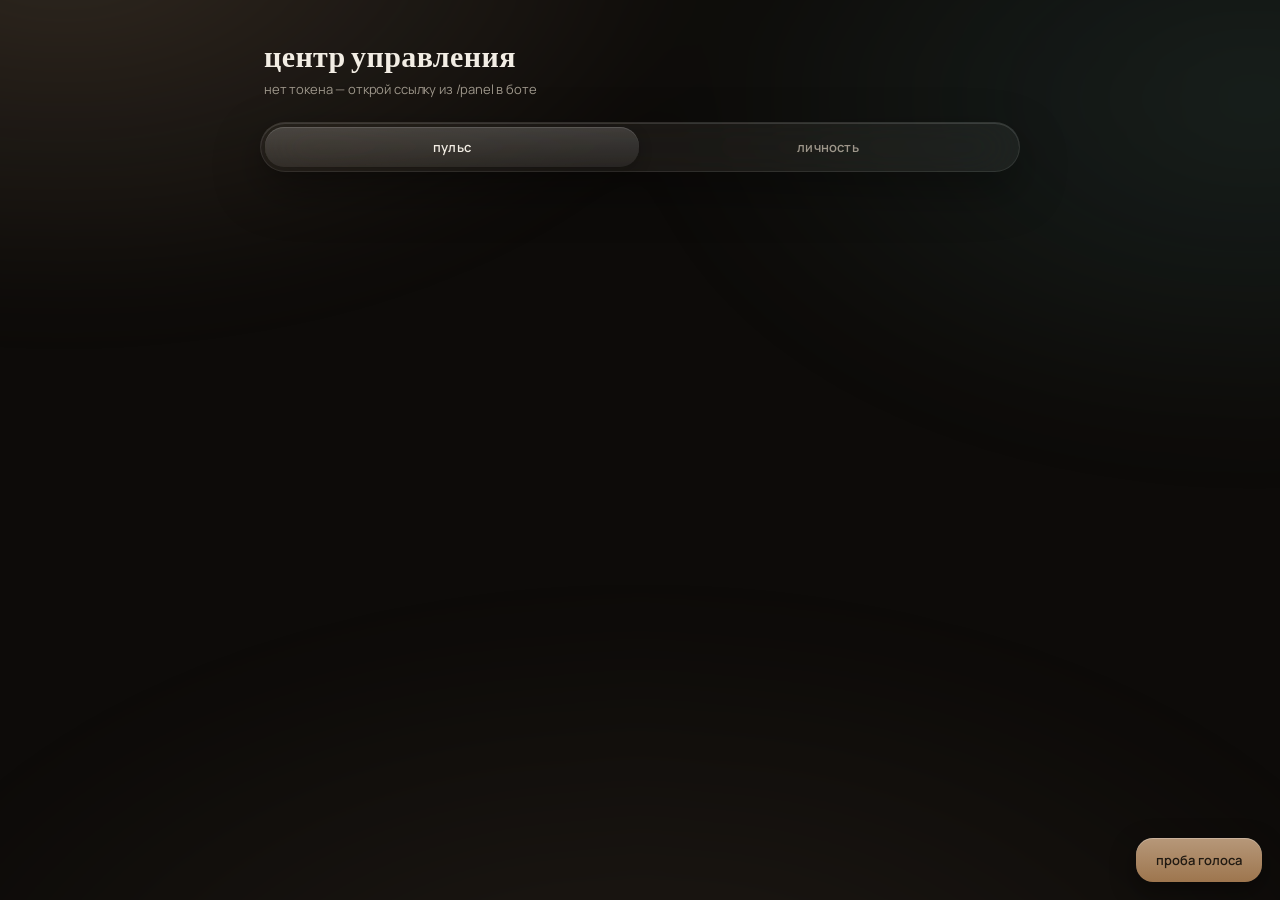
==== commit 3aef6f92: "явное сохранение, загрузка ×6 быстрее, починка пробы Сохранение. Раньше каждый клик улетал в прод мг" ====
--- a/webapp/admin.html
+++ b/webapp/admin.html
@@ -164,6 +164,49 @@
 .empty{color:var(--faint);font-size:13px;padding:14px 2px}
 a{color:var(--accent);text-decoration:none}
 
+/* полоса сохранения: пока она видна — правки живут только в браузере */
+#saveBar{
+  position:fixed;left:50%;transform:translateX(-50%);bottom:20px;z-index:70;
+  width:min(700px,calc(100vw - 32px));display:flex;align-items:center;gap:14px;
+  padding:13px 16px;transition:opacity .3s,transform .38s cubic-bezier(.32,.72,0,1);
+}
+#saveBar.hid{opacity:0;pointer-events:none;transform:translateX(-50%) translateY(16px)}
+.sb-l{display:flex;align-items:center;gap:10px;flex:1;min-width:0}
+.sb-dot{width:8px;height:8px;border-radius:50%;background:var(--accent);flex:0 0 auto;
+  box-shadow:0 0 10px var(--accent);animation:pulse 1.8s ease-in-out infinite}
+@keyframes pulse{50%{opacity:.35}}
+@media (prefers-reduced-motion:reduce){.sb-dot{animation:none}}
+.sb-txt{font-size:12.5px;min-width:0;overflow:hidden}
+.sb-txt b{display:block;font-size:13px;font-weight:600}
+.sb-txt span{color:var(--dim);font-size:11px;display:block;white-space:nowrap;
+  overflow:hidden;text-overflow:ellipsis}
+.sb-r{display:flex;gap:8px;flex:0 0 auto}
+#savedFlash{
+  position:fixed;left:50%;transform:translateX(-50%);bottom:20px;z-index:70;
+  padding:12px 22px;font:600 13px Manrope,sans-serif;color:var(--accent-2);
+  transition:opacity .3s
+}
+#savedFlash.hid{opacity:0;pointer-events:none}
+
+/* загрузка: контент под матовым стеклом, пока данные в пути */
+.wrap.loading{filter:blur(9px) saturate(.7);opacity:.5;pointer-events:none;
+  transition:filter .45s cubic-bezier(.32,.72,0,1),opacity .45s}
+.wrap{transition:filter .45s cubic-bezier(.32,.72,0,1),opacity .45s}
+#loader{position:fixed;inset:0;z-index:80;display:flex;flex-direction:column;
+  align-items:center;justify-content:center;gap:15px;pointer-events:none;
+  transition:opacity .4s}
+#loader.hid{opacity:0}
+.ldr-ring{width:34px;height:34px;border-radius:50%;
+  border:2px solid rgba(192,160,128,.18);border-top-color:var(--accent);
+  animation:spin .85s linear infinite}
+@keyframes spin{to{transform:rotate(360deg)}}
+.ldr-txt{font-size:12.5px;color:var(--dim);letter-spacing:.3px}
+@media (prefers-reduced-motion:reduce){.ldr-ring{animation-duration:2.4s}}
+@media(max-width:560px){
+  #saveBar{bottom:82px;flex-wrap:wrap}
+  #probeFab,#probe{bottom:10px}
+}
+
 /* портрет личности: радар по ручкам + словесный слепок */
 .portrait{display:flex;gap:20px;align-items:center;flex-wrap:wrap}
 .portrait svg{flex:0 0 190px;width:190px;height:190px}
@@ -173,6 +216,17 @@
 .pt-tags{display:flex;flex-wrap:wrap;gap:6px;margin-top:12px}
 .tag{font-size:11px;padding:5px 10px;border-radius:11px;background:rgba(192,160,128,.14);
      border:1px solid rgba(192,160,128,.22);color:var(--ink)}
+.pt-bars{margin-top:14px;display:grid;gap:6px}
+.bar{display:flex;align-items:center;gap:9px}
+.bar .bk{flex:0 0 74px;font-size:11px;color:var(--dim)}
+.bar .bt{flex:1;height:5px;border-radius:3px;background:rgba(255,255,255,.07);overflow:hidden}
+.bar .bt i{display:block;height:100%;border-radius:3px;
+  background:linear-gradient(90deg,rgba(79,138,130,.85),rgba(192,160,128,.95));
+  transition:width .45s cubic-bezier(.32,.72,0,1)}
+.bar .bv{flex:0 0 24px;text-align:right;font-size:11px;color:var(--faint);font-variant-numeric:tabular-nums}
+.warns{margin-top:13px;display:grid;gap:6px}
+.warn{font-size:11.5px;line-height:1.45;color:#e0b09c;background:rgba(201,112,90,.12);
+  border:1px solid rgba(201,112,90,.25);border-radius:12px;padding:8px 11px}
 
 /* модели */
 .mrow{display:flex;align-items:center;gap:11px;padding:10px 0;border-bottom:1px solid rgba(255,255,255,.05);flex-wrap:wrap}
@@ -221,7 +275,12 @@
 </style>
 </head>
 <body>
-<div class="wrap">
+<div id="loader">
+  <div class="ldr-ring"></div>
+  <div class="ldr-txt" id="ldrTxt">собираю личность…</div>
+</div>
+
+<div class="wrap loading">
   <header>
     <h1>центр управления</h1>
     <div class="sub" id="sub">загружаю…</div>
@@ -235,6 +294,18 @@
   <section id="pulse"></section>
   <section id="soul" hidden></section>
 </div>
+
+<div id="saveBar" class="glass hid">
+  <div class="sb-l">
+    <span class="sb-dot"></span>
+    <span class="sb-txt"><b id="saveCount"></b><span id="saveWhat"></span></span>
+  </div>
+  <div class="sb-r">
+    <button class="b ghost" id="discardBtn">отменить</button>
+    <button class="b main" id="saveBtn">применить</button>
+  </div>
+</div>
+<div id="savedFlash" class="glass hid">сохранено ✓</div>
 
 <button id="probeFab">проба голоса</button>
 <div id="probe" class="glass hid">
@@ -246,6 +317,8 @@
   </div>
   <div class="probe-b" id="probeBody"></div>
 </div>
+
+<script src="/persona.js?v=1"></script>
 
 <script>
 const $ = (id) => document.getElementById(id);
@@ -297,6 +370,70 @@
 
 let DATA = null, ITEMS = [];
 
+/* ── Черновик правок ────────────────────────────────────────────────
+   Раньше каждый клик улетал в прод мгновенно: неясно, что сохранено,
+   и случайное касание меняло психолога прямо посреди чужого разговора.
+   Теперь правки копятся здесь, портрет обновляется сразу (превью),
+   а в прод уходит по кнопке. Ctrl/Cmd+S тоже сохраняет. */
+const PENDING = new Map();          // ключ конфига → новое значение
+const ORIGINAL = new Map();         // ключ → значение на момент загрузки (для отмены)
+
+function stage(key, value, label) {
+  if (!ORIGINAL.has(key)) ORIGINAL.set(key, (DATA?.__cfg || {})[key] ?? null);
+  PENDING.set(key, { value, label: label || key });
+  paintSaveBar();
+}
+function isDirty() { return PENDING.size > 0; }
+
+function paintSaveBar() {
+  const bar = $("saveBar");
+  const n = PENDING.size;
+  bar.classList.toggle("hid", n === 0);
+  if (!n) return;
+  const t = n % 10, h = n % 100;
+  const word = (t === 1 && h !== 11) ? "изменение"
+             : (t >= 2 && t <= 4 && (h < 12 || h > 14)) ? "изменения" : "изменений";
+  $("saveCount").textContent = `${n} ${word}`;
+  $("saveWhat").textContent = [...PENDING.values()].map(x => x.label).join(" · ");
+}
+
+async function applyPending() {
+  const btn = $("saveBtn");
+  btn.disabled = true; btn.textContent = "сохраняю…";
+  const failed = [];
+  for (const [key, { value }] of PENDING) {
+    try { await api("/api/admin/config", { key, value }); }
+    catch (err) { failed.push(`${key}: ${err.message}`); }
+  }
+  btn.disabled = false; btn.textContent = "применить";
+  if (failed.length) {
+    $("saveWhat").textContent = "не сохранилось — " + failed.join("; ");
+    return;
+  }
+  PENDING.clear(); ORIGINAL.clear();
+  paintSaveBar();
+  const s = $("savedFlash");
+  s.classList.remove("hid");
+  setTimeout(() => s.classList.add("hid"), 2200);
+  await reload("применяю…");         // перечитываем канон — без догадок о состоянии
+}
+
+function discardPending() {
+  PENDING.clear(); ORIGINAL.clear();
+  paintSaveBar();
+  location.reload();
+}
+
+document.addEventListener("keydown", (ev) => {
+  if ((ev.metaKey || ev.ctrlKey) && ev.key.toLowerCase() === "s") {
+    ev.preventDefault();
+    if (isDirty()) applyPending();
+  }
+});
+window.addEventListener("beforeunload", (ev) => {
+  if (isDirty()) { ev.preventDefault(); ev.returnValue = ""; }
+});
+
 /* ─── пульс: что происходит прямо сейчас ─── */
 function renderPulse() {
   const s = $("pulse"); s.replaceChildren();
@@ -348,18 +485,15 @@
   const ta = e("textarea",{rows:String(Math.min(18, Math.max(4, text.split("\n").length + 1)))});
   ta.value = text;
   const acts = e("div",{class:"acts"});
-  const save = e("button",{class:"b main",text:"сохранить",onclick:async()=>{
-    try { await api("/api/admin/config", {key:it.key, value:ta.value});
-          it.value = ta.value; it.overridden = true; mark(it); flash(acts,"сохранено ✓"); }
-    catch (err) { flash(acts, "ошибка: " + err.message, true); }
+  ta.addEventListener("input", () => {
+    it.value = ta.value; it.overridden = true; mark(it);
+    stage(it.key, ta.value, it.label);
+  });
+  const reset = e("button",{class:"b ghost",text:"вернуть файл",onclick:()=>{
+    ta.value = it.default || ""; it.value = ""; it.overridden = false; mark(it);
+    stage(it.key, "", it.label + ": из файла");
   }});
-  const reset = e("button",{class:"b ghost",text:"вернуть файл",onclick:async()=>{
-    try { await api("/api/admin/config", {key:it.key, value:""});
-          ta.value = it.default || ""; it.value = ""; it.overridden = false; mark(it);
-          flash(acts,"вернул из файла ✓"); }
-    catch (err) { flash(acts, "ошибка: " + err.message, true); }
-  }});
-  acts.append(save, reset);
+  acts.append(reset, e("span",{class:"mnote",text:"правки уходят в черновик — примени внизу"}));
   return e("div", {}, ta, acts);
 }
 /* ─── портрет: сумма настроек одним взглядом ─── */
@@ -387,53 +521,79 @@
     out[d.key] = Number.isInteger(c[d.key]) ? c[d.key] : (d.default ?? 2);
   return out;
 }
+const TRAIT_TITLES = { warmth:"тепло", edge:"острота", depth:"глубина", tempo:"темп",
+                       engagement:"вовлечён", steadiness:"опора", aliveness:"живость" };
+
+function refreshPortrait() {
+  const fresh = portraitCard();
+  const old = document.querySelector("#soul .card");
+  if (fresh && old && old.querySelector("h2")?.textContent === "портрет личности") old.replaceWith(fresh);
+}
+
+function personaNow() {
+  return window.Persona.compute({
+    dialsSpec: (DATA?.dials?.spec) || [],
+    dialsValue: chosenDials(),
+    order: ((DATA?.layers) || []).map(l => l.file),
+    models: DATA?.models || {},
+    known: DATA?.known_models || [],
+  });
+}
+
 function portraitCard() {
   const spec = (DATA?.dials?.spec) || [];
-  if (!spec.length) return null;
-  const ch = chosenDials();
-  const N = spec.length, R = 74, cx = 95, cy = 95;
+  if (!spec.length || !window.Persona) return null;
+  const P = personaNow();
+  const keys = Object.keys(P.traits);
+  const N = keys.length, R = 72, cx = 95, cy = 95;
   const pt = (i, r) => {
     const a = (Math.PI * 2 * i) / N - Math.PI / 2;
     return [cx + Math.cos(a) * r, cy + Math.sin(a) * r];
   };
-  const poly = (r) => spec.map((_, i) => pt(i, r).map(v => v.toFixed(1)).join(",")).join(" ");
+  const poly = (r) => keys.map((_, i) => pt(i, r).map(v => v.toFixed(1)).join(",")).join(" ");
 
   const svg = svgEl("svg", { viewBox: "0 0 190 190", "aria-label": "портрет личности" });
-  [1, .66, .33].forEach(k => svg.append(svgEl("polygon",
-    { points: poly(R * k), fill: "none", stroke: "rgba(255,255,255,.09)", "stroke-width": "1" })));
-  spec.forEach((_, i) => {
+  const grad = svgEl("radialGradient", { id: "pg", cx: "50%", cy: "50%" });
+  grad.append(svgEl("stop", { offset: "0%", "stop-color": "#c0a080", "stop-opacity": ".42" }),
+              svgEl("stop", { offset: "100%", "stop-color": "#4f8a82", "stop-opacity": ".22" }));
+  const defs = svgEl("defs"); defs.append(grad); svg.append(defs);
+  [1, .75, .5, .25].forEach(k => svg.append(svgEl("polygon",
+    { points: poly(R * k), fill: "none", stroke: "rgba(255,255,255,.08)", "stroke-width": "1" })));
+  keys.forEach((_, i) => {
     const [x, y] = pt(i, R);
     svg.append(svgEl("line", { x1: cx, y1: cy, x2: x.toFixed(1), y2: y.toFixed(1),
                                stroke: "rgba(255,255,255,.07)" }));
   });
-  const shape = spec.map((d, i) => pt(i, 16 + (ch[d.key] / 4) * (R - 16)).map(v => v.toFixed(1)).join(",")).join(" ");
-  svg.append(svgEl("polygon", { points: shape, fill: "rgba(192,160,128,.24)",
-    stroke: "#c0a080", "stroke-width": "1.7", "stroke-linejoin": "round" }));
-  spec.forEach((d, i) => {
-    const [x, y] = pt(i, 16 + (ch[d.key] / 4) * (R - 16));
-    svg.append(svgEl("circle", { cx: x.toFixed(1), cy: y.toFixed(1), r: "2.6", fill: "#c0a080" }));
-    const [lx, ly] = pt(i, R + 13);
-    svg.append(svgEl("text", { x: lx.toFixed(1), y: (ly + 3).toFixed(1), "font-size": "8.5",
-      fill: "#9d968a", "text-anchor": "middle", "font-family": "Manrope,sans-serif" }, d.title));
+  const shape = keys.map((k, i) => pt(i, 13 + P.traits[k] * (R - 13)).map(v => v.toFixed(1)).join(",")).join(" ");
+  svg.append(svgEl("polygon", { points: shape, fill: "url(#pg)", stroke: "#c0a080",
+    "stroke-width": "1.8", "stroke-linejoin": "round" }));
+  keys.forEach((k, i) => {
+    const [x, y] = pt(i, 13 + P.traits[k] * (R - 13));
+    svg.append(svgEl("circle", { cx: x.toFixed(1), cy: y.toFixed(1), r: "2.7", fill: "#c0a080" }));
+    const [lx, ly] = pt(i, R + 14);
+    svg.append(svgEl("text", { x: lx.toFixed(1), y: (ly + 3).toFixed(1), "font-size": "8",
+      fill: "#9d968a", "text-anchor": "middle", "font-family": "Manrope,sans-serif" }, TRAIT_TITLES[k] || k));
   });
 
-  // словесный слепок: самые отклонённые от базы черты и есть характер
-  const off = spec.map(d => ({ d, i: ch[d.key], dist: Math.abs(ch[d.key] - (d.default ?? 2)) }))
-                  .sort((a, b) => b.dist - a.dist);
-  const lead = off.filter(x => x.dist > 0).slice(0, 3)
-                  .map(x => (PT_WORDS[x.d.key] || [])[x.i] || (x.d.levels[x.i] || {}).label)
-                  .filter(Boolean);
-  const changed = off.filter(x => x.dist > 0).length;
-  const tags = spec.map(d => e("span", { class:"tag",
-    text: `${d.title}: ${(d.levels[ch[d.key]] || {}).label || "?"}` }));
-
   const box = e("div",{class:"portrait"});
-  box.append(svg, e("div",{class:"pt-word"},
-    e("div",{class:"pt-line",text: lead.length ? lead.join(", ") : "ровно по базовой личности"}),
-    e("div",{class:"pt-sub", text: changed
-      ? `${changed} из ${N} черт отклонены от базовых. крутится ниже — фигура меняется сразу.`
-      : "все черты на базовом уровне: чистый характер из слоёв личности."}),
-    e("div",{class:"pt-tags"}, ...tags)));
+  const words = e("div",{class:"pt-word"},
+    e("div",{class:"pt-line",text:P.essence}),
+    e("div",{class:"pt-sub",text:P.summary}));
+  const bars = e("div",{class:"pt-bars"});
+  keys.forEach(k => {
+    const v = Math.round(P.traits[k] * 100);
+    bars.append(e("div",{class:"bar"},
+      e("span",{class:"bk",text:TRAIT_TITLES[k] || k}),
+      e("span",{class:"bt"}, e("i",{style:`width:${v}%`})),
+      e("span",{class:"bv",text:String(v)})));
+  });
+  words.append(bars);
+  if (P.warn.length) {
+    const w = e("div",{class:"warns"});
+    P.warn.forEach(t => w.append(e("div",{class:"warn",text:"⚠ " + t})));
+    words.append(w);
+  }
+  box.append(svg, words);
   return card("портрет личности", box);
 }
 
@@ -444,22 +604,37 @@
   for (const [key, label] of [["model_chat","черновик · чат"],
                               ["model_deep","портрет · итоги"],
                               ["humanizer_model","редактор-голос"]]) {
-    const cur = (DATA?.models || {})[key] || "";
+    // редактор при выключенном втором проходе показываем как вакансию
+    const off = key === "humanizer_model" && (DATA?.models || {}).humanize_on !== "1";
+    const cur = off ? "" : ((DATA?.models || {})[key] || "");
     const sel = e("select");
     const ids = known.map(m => m.id);
     if (cur && !ids.includes(cur)) ids.unshift(cur);
+    // пустая должность: для редактора это выключает второй проход целиком
+    if (key === "humanizer_model") ids.unshift("");
     ids.forEach(id => {
-      const o = e("option",{value:id,text:id});
+      const o = e("option",{value:id,text:id || "— не назначен —"});
       if (id === cur) o.setAttribute("selected","selected");
       sel.append(o);
     });
     const note = e("div",{class:"mnote",text:(known.find(m => m.id === cur) || {}).note || ""});
     sel.onchange = async () => {
-      try { await api("/api/admin/config", { key, value: sel.value });
-            DATA.models[key] = sel.value;
-            note.textContent = (known.find(m => m.id === sel.value) || {}).note || "";
-            flash(note, " применено ✓"); }
-      catch (err) { flash(note, " ошибка: " + err.message, true); }
+      // «не назначен» для редактора = снять второй проход. Пустая строка в конфиге
+      // означает «сброс к файлу», поэтому вакансию выражаем тумблером humanize_on.
+      if (key === "humanizer_model" && !sel.value) {
+        DATA.models.humanize_on = "0";
+        stage("humanize_on", "0", "редактор снят");
+        note.textContent = "второй проход снят — финал пишет сама модель черновика";
+      } else {
+        DATA.models[key] = sel.value;
+        stage(key, sel.value, label);
+        note.textContent = (known.find(m => m.id === sel.value) || {}).note || "";
+        if (key === "humanizer_model") {
+          DATA.models.humanize_on = "1";
+          stage("humanize_on", "1", "редактор назначен");
+        }
+      }
+      renderSoul();
     };
     host.append(e("div",{class:"mrow"}, e("span",{class:"mk",text:label}), sel, note));
   }
@@ -467,12 +642,11 @@
   const sw = e("div",{class:"switch"});
   const msg = e("span",{class:"mnote"});
   [["1","включён"],["0","выключен"]].forEach(([v,t]) => {
-    const b = e("button",{text:t,onclick:async()=>{
-      try { await api("/api/admin/config", { key:"humanize_on", value:v });
-            DATA.models.humanize_on = v;
-            [...sw.children].forEach(x => x.setAttribute("aria-selected", String(x === b)));
-            flash(msg, " применено ✓"); }
-      catch (err) { flash(msg, " ошибка: " + err.message, true); }
+    const b = e("button",{text:t,onclick:()=>{
+      DATA.models.humanize_on = v;
+      stage("humanize_on", v, "второй проход: " + t);
+      [...sw.children].forEach(x => x.setAttribute("aria-selected", String(x === b)));
+      refreshPortrait();
     }});
     b.setAttribute("aria-selected", String((v === "1") === on));
     sw.append(b);
@@ -490,11 +664,7 @@
   let order = layers.map(l => l.file);
   let dragged = null;
 
-  const save = async () => {
-    try { await api("/api/admin/config", { key:"layers_order", value: JSON.stringify(order) });
-          flash(host, "порядок сохранён ✓"); }
-    catch (err) { flash(host, "ошибка: " + err.message, true); }
-  };
+  const save = () => stage("layers_order", JSON.stringify(order), "порядок слоёв");
   const paint = () => {
     host.replaceChildren();
     order.forEach((file, idx) => {
@@ -518,15 +688,18 @@
         if (!dragged || dragged === file) return;
         order = order.filter(x => x !== dragged);
         order.splice(order.indexOf(file), 0, dragged);
-        paint(); save();
+        // порядок слоёв — один из входов формулы, портрет обязан отреагировать
+        DATA.layers = order.map(f => layers.find(x => x.file === f)).filter(Boolean);
+        paint(); save(); refreshPortrait();
       });
       host.append(row);
     });
     host.append(e("div",{class:"acts"},
-      e("button",{class:"b ghost",text:"вернуть порядок из файла",onclick:async()=>{
-        try { await api("/api/admin/config", { key:"layers_order", value:"" });
-              flash(host, "вернул ✓"); setTimeout(() => location.reload(), 700); }
-        catch (err) { flash(host, "ошибка: " + err.message, true); }
+      e("button",{class:"b ghost",text:"вернуть порядок из файла",onclick:()=>{
+        order = layers.map(l => l.file);
+        DATA.layers = layers.slice();
+        stage("layers_order", "", "порядок слоёв: из файла");
+        paint(); refreshPortrait();
       }})));
   };
   paint();
@@ -542,10 +715,9 @@
   try { chosen = JSON.parse(DATA.dials.value || "{}") || {}; } catch (_) {}
 
   const host = e("div");
-  const save = async (msgHost) => {
-    try { await api("/api/admin/config", { key:"dials", value: JSON.stringify(chosen) });
-          DATA.dials.value = JSON.stringify(chosen); flash(msgHost, "применено ✓"); }
-    catch (err) { flash(msgHost, "ошибка: " + err.message, true); }
+  const save = () => {
+    DATA.dials.value = JSON.stringify(chosen);       // портрет считаем от черновика
+    stage("dials", JSON.stringify(chosen), "характер");
   };
 
   for (const d of spec) {
@@ -560,9 +732,7 @@
       onclick:() => {
         chosen[d.key] = i; paint(i); save(note);
         DATA.dials.value = JSON.stringify(chosen);
-        const fresh = portraitCard();                     // портрет пересобираем сразу
-        const old = document.querySelector("#soul .card");
-        if (fresh && old) old.replaceWith(fresh);
+        refreshPortrait();
       } })));
     paint(cur);
     host.append(e("div",{class:"dial"},
@@ -572,8 +742,8 @@
       scale, note));
   }
   const acts = e("div",{class:"acts"},
-    e("button",{class:"b ghost",text:"вернуть базовые",onclick:async(ev)=>{
-      chosen = {}; await save(ev.target.parentNode); renderSoul();
+    e("button",{class:"b ghost",text:"вернуть базовые",onclick:()=>{
+      chosen = {}; save(); renderSoul();
     }}));
   host.append(acts);
   return card("характер", e("div",{class:"sub",
@@ -616,9 +786,18 @@
     const meta = e("div",{class:"meta"});
     log.append(out, meta); log.scrollTop = log.scrollHeight;
     const t0 = performance.now();
+    // ответ может считаться десятки секунд (Opus думает) — показываем счётчик,
+    // иначе окно выглядит зависшим
+    const tick = setInterval(() => {
+      meta.textContent = `думает… ${((performance.now() - t0)/1000).toFixed(0)}с`;
+    }, 500);
     try {
-      const r = await fetch("/api/admin/test-chat", {method:"POST", headers:H,
+      const ctl = new AbortController();
+      const killer = setTimeout(() => ctl.abort(), 120000);
+      const r = await fetch("/api/admin/test-chat", {method:"POST", headers:H, signal:ctl.signal,
         body:JSON.stringify({q, history:hist, model:"", overrides:{}})});
+      clearTimeout(killer);
+      if (!r.ok) throw new Error("сервер ответил " + r.status);
       const rd = r.body.getReader(), dec = new TextDecoder();
       let acc = "";
       for (;;) {
@@ -627,9 +806,18 @@
         acc += dec.decode(value, {stream:true});
         out.textContent = acc; log.scrollTop = log.scrollHeight;
       }
+      clearInterval(tick);
       hist.push({role:"user", content:q}, {role:"assistant", content:acc});
       meta.textContent = `${((performance.now() - t0)/1000).toFixed(1)}с · ${acc.length} символов`;
-    } catch (err) { out.textContent = "сломалось: " + err.message; }
+    } catch (err) {
+      clearInterval(tick);
+      const why = err.name === "AbortError" ? "модель думала дольше двух минут"
+        : /Failed to fetch|NetworkError|Load failed/i.test(err.message)
+          ? "связь с ботом пропала — он мог перезапускаться. попробуй ещё раз"
+          : err.message;
+      out.textContent = "не ответил: " + why;
+      meta.textContent = "";
+    }
   };
   inp.addEventListener("keydown", ev => { if (ev.key === "Enter") send(); });
 
@@ -649,6 +837,31 @@
 $("probeFab").onclick = () => showProbe(true);
 $("probeHide").onclick = () => showProbe(false);
 
+/* перечитать канон с сервера и перерисовать текущий экран */
+const setLoading = (on, txt) => {
+  document.querySelector(".wrap").classList.toggle("loading", on);
+  $("loader").classList.toggle("hid", !on);
+  if (txt) $("ldrTxt").textContent = txt;
+};
+
+async function reload(txt) {
+  setLoading(true, txt || "собираю личность…");
+  try {
+    await reloadInner();
+  } finally { setLoading(false); }
+}
+
+async function reloadInner() {
+  const [ov, cfg] = await Promise.all([api("/api/admin/overview"), api("/api/admin/config")]);
+  DATA = ov; ITEMS = cfg.items || [];
+  $("sub").textContent = `${ov.owner_email} · конфиг v${(ov.config || {}).version || "?"}`;
+  const active = document.querySelector('nav button[aria-selected="true"]');
+  VIEWS[active ? active.dataset.v : "pulse"]();
+}
+
+$("saveBtn").onclick = applyPending;
+$("discardBtn").onclick = discardPending;
+
 const VIEWS = { pulse:renderPulse, soul:renderSoul };
 document.querySelectorAll("nav button").forEach(b => b.onclick = () => {
   document.querySelectorAll("nav button").forEach(x => x.setAttribute("aria-selected", String(x === b)));
@@ -658,13 +871,15 @@
 });
 
 (async () => {
-  if (!token) { $("sub").textContent = "нет токена — войди в приложении и вернись сюда"; return; }
+  if (!token) {
+    setLoading(false);
+    $("sub").textContent = "нет токена — открой ссылку из /panel в боте";
+    return;
+  }
   try {
-    const [ov, cfg] = await Promise.all([api("/api/admin/overview"), api("/api/admin/config")]);
-    DATA = ov; ITEMS = cfg.items || [];
-    $("sub").textContent = `${ov.owner_email} · конфиг v${(ov.config || {}).version || "?"}`;
-    renderPulse();
+    await reload();
   } catch (err) {
+    setLoading(false);
     $("sub").textContent = String(err.message).includes("403")
       ? "доступ только владельцу" : "не загрузилось: " + err.message;
   }
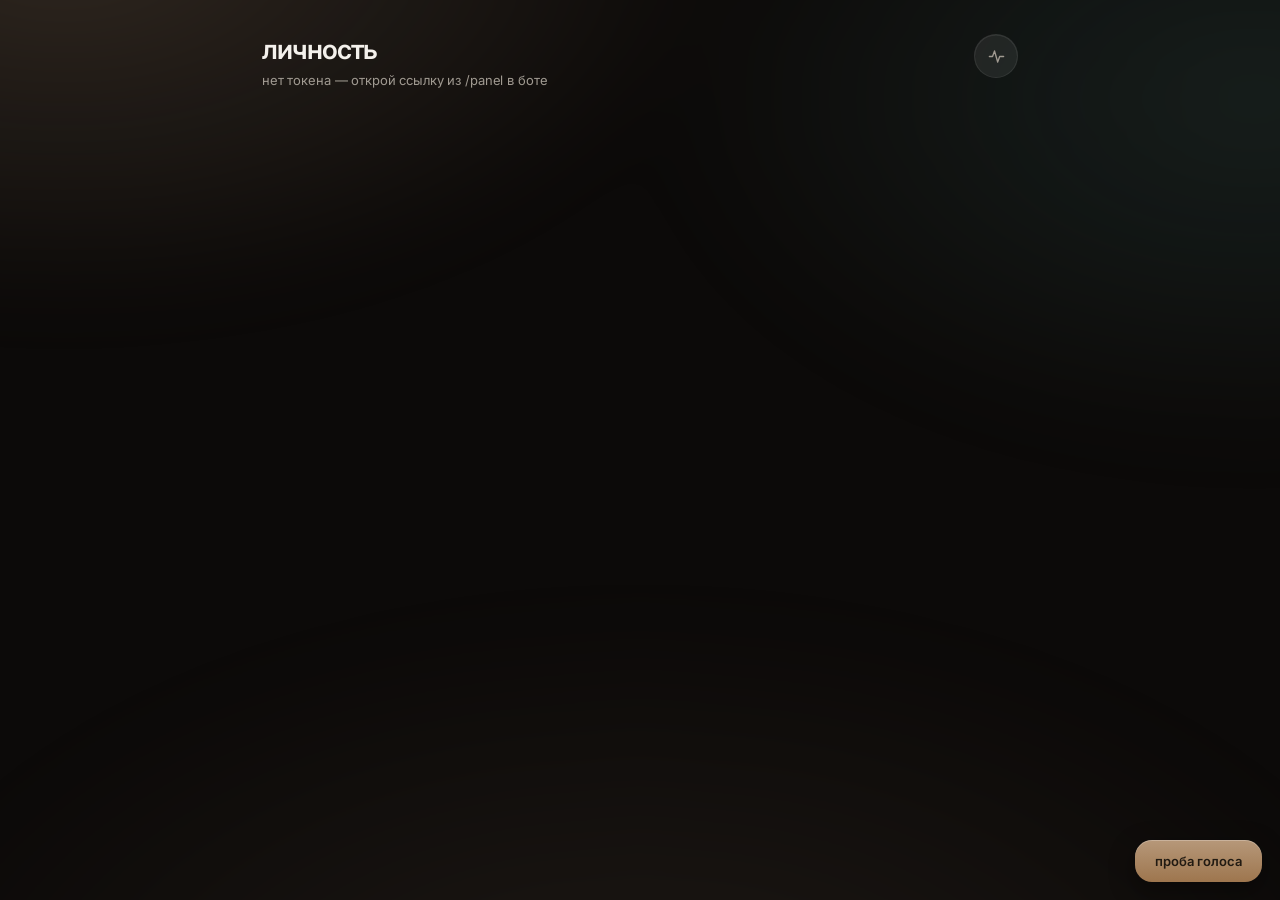
==== commit 98becf58: "Панель: постоянный адрес, один экран, самосверка, Inter Вход. /panel отдавал ссылку на туннель, а до" ====
--- a/webapp/admin.html
+++ b/webapp/admin.html
@@ -7,23 +7,33 @@
 <link rel="icon" type="image/svg+xml" href="/favicon.svg">
 <link rel="preconnect" href="https://fonts.googleapis.com">
 <link rel="preconnect" href="https://fonts.gstatic.com" crossorigin>
-<link rel="stylesheet" href="https://fonts.googleapis.com/css2?family=Manrope:wght@400;500;600;700&family=Fraunces:opsz,wght@9..144,400..600&display=swap">
+<link rel="stylesheet" href="https://fonts.googleapis.com/css2?family=Inter:opsz,wght@14..32,300..700&display=swap">
 <style>
-/* ─────────── Liquid Glass: слои поверх живого фона, минимум хрома ─────────── */
+/* ─────────── Liquid Glass: слои поверх живого фона, минимум хрома ───────────
+ *
+ * Шрифт один на всю панель — Inter. Прежняя пара Manrope + Fraunces работает в
+ * приложении, где серифный заголовок — часть характера; в инструменте он только
+ * шумит. Inter здесь ближе всего к системному SF: оптические размеры, узкие
+ * межбуквенные, спокойные цифры.
+ */
 :root{
-  --bg:#0d0b09; --ink:#f2ede4; --dim:#9d968a; --faint:#6b665d;
+  --bg:#0c0a09; --ink:#f4f1ec; --dim:#a09a91; --faint:#6e6961;
   --accent:#c0a080; --accent-2:#4f8a82; --bad:#c9705a;
-  --glass:rgba(255,255,255,.055);
-  --glass-hi:rgba(255,255,255,.13);
-  --stroke:rgba(255,255,255,.09);
-  --r:26px;
+  /* стекло: две плотности — карточки и то, что лежит поверх них */
+  --glass:rgba(255,255,255,.045);
+  --glass-2:rgba(255,255,255,.075);
+  --glass-hi:rgba(255,255,255,.10);
+  --stroke:rgba(255,255,255,.07);
+  --r:24px;
+  --ease:cubic-bezier(.32,.72,0,1);
 }
 *{box-sizing:border-box;margin:0;padding:0}
 html{-webkit-text-size-adjust:100%}
 body{
   background:var(--bg); color:var(--ink); min-height:100vh;
-  font:400 15px/1.5 Manrope,-apple-system,BlinkMacSystemFont,sans-serif;
-  letter-spacing:-.01em; -webkit-font-smoothing:antialiased;
+  font:400 15px/1.5 Inter,-apple-system,BlinkMacSystemFont,sans-serif;
+  font-optical-sizing:auto;
+  letter-spacing:-.014em; -webkit-font-smoothing:antialiased;
   padding:0 20px 80px; overflow-x:hidden;
 }
 /* живой фон — из-за него у стекла есть что преломлять */
@@ -40,35 +50,57 @@
 @media (prefers-reduced-motion:reduce){body::before{animation:none}}
 
 .wrap{max-width:760px;margin:0 auto}
-header{padding:40px 4px 22px}
-h1{
-  font:600 30px/1.1 Fraunces,Georgia,serif; letter-spacing:.4px;
-  font-variation-settings:"SOFT" 40,"opsz" 144;
-}
-.sub{color:var(--dim); font-size:13px; margin-top:7px}
+/* шапка: слева кто и на чём, справа — кнопка пульса. Вкладок нет: личность и
+   есть панель, а пульс — сводка на минуту, ей хватает всплывающего листа. */
+header{
+  padding:34px 2px 20px; display:flex; align-items:flex-start; gap:14px;
+}
+.h-l{flex:1;min-width:0}
+h1{font:600 27px/1.15 Inter,sans-serif; letter-spacing:-.03em}
+.sub{color:var(--dim); font-size:13px; margin-top:6px; letter-spacing:-.01em}
 
 .glass{
   background:var(--glass);
-  backdrop-filter:blur(28px) saturate(180%); -webkit-backdrop-filter:blur(28px) saturate(180%);
+  backdrop-filter:blur(30px) saturate(170%); -webkit-backdrop-filter:blur(30px) saturate(170%);
   border:1px solid var(--stroke); border-radius:var(--r);
-  box-shadow:0 1px 0 var(--glass-hi) inset, 0 18px 48px rgba(0,0,0,.34);
-}
-
-nav{
-  display:flex; gap:2px; padding:4px; margin-bottom:22px;
-  position:sticky; top:14px; z-index:20;
-}
-nav button{
-  flex:1; padding:11px 8px; border:0; border-radius:19px; cursor:pointer;
-  background:transparent; color:var(--dim); font:600 13px Manrope,sans-serif;
-  letter-spacing:.2px; transition:color .25s, background .35s cubic-bezier(.32,.72,0,1);
-}
-nav button[aria-selected="true"]{
-  color:var(--ink);
-  background:linear-gradient(180deg,rgba(255,255,255,.16),rgba(255,255,255,.06));
-  box-shadow:0 1px 0 var(--glass-hi) inset, 0 4px 14px rgba(0,0,0,.22);
-}
-nav button:active{transform:scale(.97)}
+  box-shadow:0 .5px 0 var(--glass-hi) inset, 0 14px 40px rgba(0,0,0,.3);
+}
+
+/* кнопка пульса — как аватар профиля: круглая, в правом верхнем углу */
+#pulseBtn{
+  flex:0 0 auto; width:44px; height:44px; border-radius:50%; cursor:pointer;
+  border:1px solid var(--stroke); background:var(--glass-2); color:var(--dim);
+  backdrop-filter:blur(20px); -webkit-backdrop-filter:blur(20px);
+  display:grid; place-items:center;
+  box-shadow:0 .5px 0 var(--glass-hi) inset;
+  transition:color .2s, transform .25s var(--ease), background .25s;
+}
+#pulseBtn:hover{color:var(--ink); background:rgba(255,255,255,.1)}
+#pulseBtn:active{transform:scale(.94)}
+#pulseBtn svg{width:19px;height:19px;fill:none;stroke:currentColor;stroke-width:1.7;
+  stroke-linecap:round;stroke-linejoin:round}
+/* точка-индикатор: горит, когда в пульсе есть на что смотреть */
+#pulseBtn.alarm{color:var(--bad);border-color:rgba(201,112,90,.4)}
+
+/* пульс — лист поверх, а не вкладка */
+#pulseSheet{
+  position:fixed; inset:0; z-index:70; display:flex; justify-content:center;
+  align-items:flex-start; padding:max(18px,env(safe-area-inset-top)) 16px 24px;
+  overflow-y:auto; background:rgba(8,7,6,.5);
+  backdrop-filter:blur(18px); -webkit-backdrop-filter:blur(18px);
+  animation:sheetIn .3s var(--ease);
+}
+#pulseSheet.hid{display:none}
+#pulseSheet .sheet{width:100%;max-width:620px;padding:8px 8px 14px;display:grid;gap:12px}
+.sheet-h{display:flex;align-items:center;gap:12px;padding:8px 10px 2px}
+.sheet-h .t{font:600 15px Inter,sans-serif;letter-spacing:-.02em;flex:1}
+.sheet-h button{
+  width:34px;height:34px;border-radius:50%;border:1px solid var(--stroke);
+  background:var(--glass-2);color:var(--dim);cursor:pointer;font-size:15px;line-height:1;
+}
+.sheet-h button:active{transform:scale(.94)}
+@keyframes sheetIn{from{opacity:0;transform:translateY(10px);filter:blur(6px)}}
+@media (prefers-reduced-motion:reduce){#pulseSheet{animation:none}}
 
 section{display:grid; gap:14px; animation:rise .4s cubic-bezier(.32,.72,0,1)}
 @keyframes rise{from{opacity:0;transform:translateY(9px)}}
@@ -76,13 +108,13 @@
 
 .card{padding:20px 22px}
 .card h2{
-  font:600 12px Manrope,sans-serif; letter-spacing:1.3px; text-transform:uppercase;
+  font:600 12px Inter,sans-serif; letter-spacing:.02em; text-transform:none;
   color:var(--faint); margin-bottom:14px;
 }
 
 .tiles{display:grid;grid-template-columns:repeat(auto-fit,minmax(112px,1fr));gap:10px}
 .tile{padding:15px 16px;border-radius:19px;background:rgba(255,255,255,.04);border:1px solid var(--stroke)}
-.tile .n{font:600 25px/1 Fraunces,Georgia,serif;font-variant-numeric:tabular-nums}
+.tile .n{font:600 25px/1 Inter,sans-serif;font-variant-numeric:tabular-nums}
 .tile .k{font-size:11px;color:var(--dim);margin-top:6px;letter-spacing:.3px}
 
 .row{display:flex;align-items:center;justify-content:space-between;gap:14px;padding:11px 0;border-bottom:1px solid rgba(255,255,255,.05)}
@@ -108,6 +140,17 @@
 summary .m{font-size:11px;color:var(--faint)}
 .edited{color:var(--accent)}
 
+/* спойлер целого раздела: заголовок как у карточки, содержимое свёрнуто */
+details.fold{border-bottom:0}
+details.fold > summary{padding:0}
+details.fold > summary .t{
+  font:600 12px Inter,sans-serif; letter-spacing:.02em; text-transform:none; color:var(--faint);
+}
+details.fold[open] > summary{margin-bottom:8px}
+.fold-b{animation:foldIn .26s cubic-bezier(.32,.72,0,1)}
+@keyframes foldIn{from{opacity:0;transform:translateY(-5px);filter:blur(4px)}to{opacity:1;transform:none;filter:blur(0)}}
+.fold-b .sub{margin:0 0 6px}
+
 textarea,input,select{
   width:100%; padding:13px 15px; margin-top:4px;
   background:rgba(0,0,0,.28); color:var(--ink);
@@ -116,14 +159,16 @@
   transition:border-color .2s, background .2s;
 }
 textarea:focus,input:focus,select:focus{outline:0;border-color:rgba(192,160,128,.5);background:rgba(0,0,0,.4)}
-select{font-family:Manrope,sans-serif;font-size:13px;cursor:pointer}
+textarea[readonly]{color:var(--dim);border-style:dashed;cursor:default}
+textarea[readonly]:focus{border-color:var(--stroke);background:rgba(0,0,0,.28)}
+select{font-family:Inter,sans-serif;font-size:13px;cursor:pointer}
 select option{background:#171310}
 
 .acts{display:flex;gap:8px;margin:11px 0 15px;align-items:center;flex-wrap:wrap}
 button.b{
   padding:10px 17px;border:1px solid var(--stroke);border-radius:15px;cursor:pointer;
   background:rgba(255,255,255,.07); color:var(--ink);
-  font:600 13px Manrope,sans-serif; letter-spacing:.2px;
+  font:600 13px Inter,sans-serif; letter-spacing:.2px;
   transition:transform .18s cubic-bezier(.32,.72,0,1), background .2s;
 }
 button.b:hover{background:rgba(255,255,255,.12)}
@@ -139,7 +184,7 @@
 .him{align-self:flex-start;background:rgba(255,255,255,.055);border:1px solid var(--stroke)}
 .meta{font-size:11px;color:var(--faint);padding:2px 4px}
 .ask{display:flex;gap:9px;margin-top:13px}
-.ask input{margin:0;font-family:Manrope,sans-serif;font-size:14px}
+.ask input{margin:0;font-family:Inter,sans-serif;font-size:14px}
 
 /* ручки характера */
 .dial{padding:14px 0;border-bottom:1px solid rgba(255,255,255,.05)}
@@ -183,15 +228,17 @@
 .sb-r{display:flex;gap:8px;flex:0 0 auto}
 #savedFlash{
   position:fixed;left:50%;transform:translateX(-50%);bottom:20px;z-index:70;
-  padding:12px 22px;font:600 13px Manrope,sans-serif;color:var(--accent-2);
+  padding:12px 22px;font:600 13px Inter,sans-serif;color:var(--accent-2);
   transition:opacity .3s
 }
 #savedFlash.hid{opacity:0;pointer-events:none}
 
 /* загрузка: контент под матовым стеклом, пока данные в пути */
-.wrap.loading{filter:blur(9px) saturate(.7);opacity:.5;pointer-events:none;
-  transition:filter .45s cubic-bezier(.32,.72,0,1),opacity .45s}
-.wrap{transition:filter .45s cubic-bezier(.32,.72,0,1),opacity .45s}
+/* обе стороны заданы явно: filter не интерполируется в none — если оставить
+   «блюр → ничего», значение залипает на blur(9px) и панель остаётся мутной */
+.wrap{filter:blur(0) saturate(1);opacity:1;
+  transition:filter .45s var(--ease),opacity .45s var(--ease)}
+.wrap.loading{filter:blur(9px) saturate(.7);opacity:.5;pointer-events:none}
 #loader{position:fixed;inset:0;z-index:80;display:flex;flex-direction:column;
   align-items:center;justify-content:center;gap:15px;pointer-events:none;
   transition:opacity .4s}
@@ -211,7 +258,7 @@
 .portrait{display:flex;gap:20px;align-items:center;flex-wrap:wrap}
 .portrait svg{flex:0 0 190px;width:190px;height:190px}
 .pt-word{flex:1;min-width:190px}
-.pt-line{font:600 19px/1.35 Fraunces,Georgia,serif;font-variation-settings:"SOFT" 40}
+.pt-line{font:600 19px/1.35 Inter,sans-serif;letter-spacing:-.02em}
 .pt-sub{font-size:12px;color:var(--dim);margin-top:9px;line-height:1.55}
 .pt-tags{display:flex;flex-wrap:wrap;gap:6px;margin-top:12px}
 .tag{font-size:11px;padding:5px 10px;border-radius:11px;background:rgba(192,160,128,.14);
@@ -233,11 +280,12 @@
 .mrow:last-child{border-bottom:0}
 .mrow .mk{flex:0 0 128px;font-size:13px;color:var(--dim)}
 .mrow select{flex:1;min-width:190px;margin:0}
+.mrow input[type=number]{flex:0 0 130px;margin:0;text-align:center}
 .mnote{font-size:11px;color:var(--faint);flex-basis:100%;padding-left:139px}
 @media(max-width:560px){.mnote{padding-left:0}}
 .switch{display:flex;gap:5px}
 .switch button{padding:8px 15px;border:1px solid var(--stroke);border-radius:12px;cursor:pointer;
-  background:rgba(255,255,255,.04);color:var(--dim);font:600 12px Manrope,sans-serif;transition:all .25s}
+  background:rgba(255,255,255,.04);color:var(--dim);font:600 12px Inter,sans-serif;transition:all .25s}
 .switch button[aria-selected="true"]{background:linear-gradient(180deg,rgba(192,160,128,.9),rgba(166,124,82,.85));
   color:#211a12;border-color:transparent}
 
@@ -249,7 +297,7 @@
 .layer.drag{opacity:.35;cursor:grabbing}
 .layer.over{border-color:var(--accent);background:rgba(192,160,128,.12)}
 .layer .grip{color:var(--faint);font-size:15px;letter-spacing:2px;line-height:1}
-.layer .num{font:600 12px Fraunces,Georgia,serif;color:var(--accent);min-width:16px}
+.layer .num{font:600 12px Inter,sans-serif;color:var(--accent);min-width:16px}
 .layer .lt{flex:1;font-size:13px}
 .layer .lf{font-size:11px;color:var(--faint);font-family:ui-monospace,Menlo,monospace}
 .layer .lc{font-size:11px;color:var(--faint);font-variant-numeric:tabular-nums}
@@ -261,11 +309,11 @@
 #probe.hid{transform:translateY(calc(100% + 26px));opacity:0;pointer-events:none}
 .probe-h{display:flex;align-items:center;justify-content:space-between;gap:10px;
   padding:14px 17px;border-bottom:1px solid var(--stroke)}
-.probe-h .t{font:600 13px Manrope,sans-serif;letter-spacing:.3px}
+.probe-h .t{font:600 13px Inter,sans-serif;letter-spacing:.3px}
 .probe-h button{background:none;border:0;color:var(--dim);font-size:19px;cursor:pointer;line-height:1;padding:0 3px}
 .probe-b{padding:13px 15px;overflow-y:auto;flex:1}
 #probeFab{position:fixed;right:18px;bottom:18px;z-index:59;padding:13px 20px;border:0;border-radius:17px;
-  cursor:pointer;font:600 13px Manrope,sans-serif;color:#211a12;
+  cursor:pointer;font:600 13px Inter,sans-serif;color:#211a12;
   background:linear-gradient(180deg,rgba(192,160,128,.95),rgba(166,124,82,.95));
   box-shadow:0 8px 26px rgba(0,0,0,.4),0 1px 0 rgba(255,255,255,.25) inset;
   transition:transform .2s cubic-bezier(.32,.72,0,1),opacity .3s}
@@ -282,17 +330,26 @@
 
 <div class="wrap loading">
   <header>
-    <h1>центр управления</h1>
-    <div class="sub" id="sub">загружаю…</div>
+    <div class="h-l">
+      <h1>личность</h1>
+      <div class="sub" id="sub">загружаю…</div>
+    </div>
+    <button id="pulseBtn" title="пульс: люди, конфиг, детектор" aria-label="пульс">
+      <svg viewBox="0 0 24 24"><path d="M3 12h4l2.5-7 4 14 2.5-7H21"/></svg>
+    </button>
   </header>
 
-  <nav class="glass" role="tablist">
-    <button role="tab" data-v="pulse" aria-selected="true">пульс</button>
-    <button role="tab" data-v="soul" aria-selected="false">личность</button>
-  </nav>
-
-  <section id="pulse"></section>
-  <section id="soul" hidden></section>
+  <section id="soul"></section>
+</div>
+
+<div id="pulseSheet" class="hid">
+  <div class="sheet">
+    <div class="sheet-h">
+      <span class="t">пульс</span>
+      <button id="pulseClose" title="закрыть">✕</button>
+    </div>
+    <div id="pulse"></div>
+  </div>
 </div>
 
 <div id="saveBar" class="glass hid">
@@ -472,18 +529,27 @@
 }
 
 /* ─── личность: правка того, чем психолог говорит ─── */
-const CAT = { prompt:"промпты", filter:"фильтры моделей", model:"модели", setting:"настройки", order:"порядок" };
+/* сырьё, у которого нет своей карточки выше. модели (cat model) и настройки (cat setting)
+   правятся карточками «модели» и «характер» — второй раз их не показываем. */
+const CAT = { prompt:"промпты", filter:"фильтры моделей", order:"порядок" };
 
 function mark(it) {
   const m = document.querySelector(`[data-mark="${it.key}"]`);
   if (!m) return;
-  m.textContent = it.overridden ? "изменён" : "из файла";
+  m.textContent = it.overridden ? "изменён" : "";   // «из файла» — состояние по умолчанию, метка только на правках
   m.className = "m" + (it.overridden ? " edited" : "");
 }
 function editor(it) {
   const text = it.value || it.default || "";
   const ta = e("textarea",{rows:String(Math.min(18, Math.max(4, text.split("\n").length + 1)))});
   ta.value = text;
+  // производный ключ (склейка слоёв) — только чтение: сохранённая копия заморозила бы
+  // сборку, и после неё ни новый порядок слоёв, ни правка файлов не доехали бы до модели
+  if (it.derived) {
+    ta.readOnly = true;
+    return e("div", {}, ta, e("div",{class:"acts"},
+      e("span",{class:"mnote",text:it.desc || "собирается из слоёв — правится в них, порядок перетаскиванием выше"})));
+  }
   const acts = e("div",{class:"acts"});
   ta.addEventListener("input", () => {
     it.value = ta.value; it.overridden = true; mark(it);
@@ -572,7 +638,7 @@
     svg.append(svgEl("circle", { cx: x.toFixed(1), cy: y.toFixed(1), r: "2.7", fill: "#c0a080" }));
     const [lx, ly] = pt(i, R + 14);
     svg.append(svgEl("text", { x: lx.toFixed(1), y: (ly + 3).toFixed(1), "font-size": "8",
-      fill: "#9d968a", "text-anchor": "middle", "font-family": "Manrope,sans-serif" }, TRAIT_TITLES[k] || k));
+      fill: "#9d968a", "text-anchor": "middle", "font-family": "Inter,sans-serif" }, TRAIT_TITLES[k] || k));
   });
 
   const box = e("div",{class:"portrait"});
@@ -652,6 +718,19 @@
     sw.append(b);
   });
   host.append(e("div",{class:"mrow"}, e("span",{class:"mk",text:"второй проход"}), sw, msg));
+
+  // потолок длины — предохранитель, а не цель: короткость задаёт характер, а обрезка ломает мысль
+  const capIt = ITEMS.find(i => i.key === "chat_max_tokens");
+  if (capIt) {
+    const cap = e("input",{type:"number",min:"120",max:"4000",step:"20",
+                           value:String(capIt.value || capIt.default || 700)});
+    const cnote = e("div",{class:"mnote",text:"предохранитель, не цель. мало → ответ обрывается на полуслове"});
+    cap.oninput = () => {
+      capIt.value = cap.value; capIt.overridden = true;
+      stage("chat_max_tokens", cap.value, "потолок ответа");
+    };
+    host.append(e("div",{class:"mrow"}, e("span",{class:"mk",text:"потолок ответа"}), cap, cnote));
+  }
   return card("модели", e("div",{class:"sub",
     text:"черновик считает первая модель, финал клиенту пишет редактор. выключишь второй проход — почерк модели вылезет сразу."}), host);
 }
@@ -757,18 +836,33 @@
   s.append(modelsCard());
   const layers = layersCard(); if (layers) s.append(layers);
   const dials = dialsCard(); if (dials) s.append(dials);
-  s.append(card(null, e("div",{class:"sub",
-    text:"ниже — сырые тексты. живут в файлах config/psychologist/ и подхватываются без перезапуска. правка здесь ложится поверх файла — «вернуть файл» её снимает."})));
-  for (const [cat, title] of Object.entries(CAT)) {
+  // сырые тексты — свёрнуты. модели и настройки сюда не идут: у них есть свои карточки
+  // выше, а два места для одного значения — способ потерять, где правда.
+  for (const cat of ["prompt", "filter"]) {
     const list = ITEMS.filter(i => i.cat === cat);
     if (!list.length) continue;
-    s.append(card(title, ...list.map(it => e("details", {},
+    const edited = list.filter(i => i.overridden).length;
+    s.append(card(null, e("details", {class:"fold"},
       e("summary", {},
-        e("span",{class:"t",text:it.label}),
-        e("span",{class:"m" + (it.overridden ? " edited" : ""), "data-mark":it.key,
-                  text: it.overridden ? "изменён" : "из файла"})),
-      editor(it)))));
-  }
+        e("span",{class:"t",text:CAT[cat]}),
+        e("span",{class:"m" + (edited ? " edited" : ""),
+                  text: edited ? `${edited} из ${list.length} правлено` : String(list.length)})),
+      e("div",{class:"fold-b"},
+        e("div",{class:"sub",text:"живут в config/psychologist/, подхватываются без перезапуска. правка ложится поверх файла — «вернуть файл» её снимает."}),
+        ...list.map(it => e("details", {},
+          e("summary", {},
+            e("span",{class:"t",text:it.label}),
+            e("span",{class:"m" + (it.overridden ? " edited" : ""), "data-mark":it.key,
+                      text: it.overridden ? "изменён" : ""})),
+          editor(it)))))));
+  }
+  const ord = ITEMS.filter(i => i.cat === "order");
+  if (ord.length) s.append(card(CAT.order, ...ord.map(it => e("details", {},
+    e("summary", {},
+      e("span",{class:"t",text:it.label}),
+      e("span",{class:"m" + (it.overridden ? " edited" : ""), "data-mark":it.key,
+                text: it.overridden ? "изменён" : ""})),
+    editor(it)))));
 }
 
 /* ─── проба: плавающее окно, доступно с любого экрана ─── */
@@ -851,24 +945,90 @@
   } finally { setLoading(false); }
 }
 
+async function fetchCanon() {
+  const [ov, cfg] = await Promise.all([api("/api/admin/overview"), api("/api/admin/config")]);
+  return { ov, items: cfg.items || [] };
+}
+
+/* отпечаток канона: по нему видно, изменилось ли что-то на самом деле */
+const canonSig = (c) => JSON.stringify([
+  (c.ov.config || {}).version, (c.ov.models || {}), (c.ov.safety || {}),
+  (c.ov.dials || {}).value, (c.ov.layers || []).map(l => l.file),
+  c.items.map(i => [i.key, i.value, i.overridden]),
+]);
+
+function applyCanon(c) {
+  DATA = c.ov; ITEMS = c.items;
+  $("sub").textContent = `${c.ov.owner_email} · конфиг v${(c.ov.config || {}).version || "?"}`;
+  renderSoul();
+  renderPulse();
+  paintAlarm();
+}
+
 async function reloadInner() {
-  const [ov, cfg] = await Promise.all([api("/api/admin/overview"), api("/api/admin/config")]);
-  DATA = ov; ITEMS = cfg.items || [];
-  $("sub").textContent = `${ov.owner_email} · конфиг v${(ov.config || {}).version || "?"}`;
-  const active = document.querySelector('nav button[aria-selected="true"]');
-  VIEWS[active ? active.dataset.v : "pulse"]();
-}
+  applyCanon(await fetchCanon());
+}
+
+/* кнопка пульса горит, когда там есть о чём беспокоиться — иначе туда можно не ходить */
+function paintAlarm() {
+  const { config = {}, safety = {} } = DATA || {};
+  const bad = (config.problems || []).length > 0 || !safety.markers_ok;
+  $("pulseBtn").classList.toggle("alarm", bad);
+  $("pulseBtn").title = bad ? "пульс: есть проблемы" : "пульс: люди, конфиг, детектор";
+}
+
+const showPulse = (on) => {
+  $("pulseSheet").classList.toggle("hid", !on);
+  if (on) renderPulse();
+};
+$("pulseBtn").onclick = () => showPulse(true);
+$("pulseClose").onclick = () => showPulse(false);
+$("pulseSheet").onclick = (e) => { if (e.target === $("pulseSheet")) showPulse(false); };
+document.addEventListener("keydown", (e) => { if (e.key === "Escape") showPulse(false); });
 
 $("saveBtn").onclick = applyPending;
 $("discardBtn").onclick = discardPending;
 
-const VIEWS = { pulse:renderPulse, soul:renderSoul };
-document.querySelectorAll("nav button").forEach(b => b.onclick = () => {
-  document.querySelectorAll("nav button").forEach(x => x.setAttribute("aria-selected", String(x === b)));
-  for (const v of Object.keys(VIEWS)) $(v).hidden = true;
-  $(b.dataset.v).hidden = false;
-  VIEWS[b.dataset.v]();
+/* ── синхронизация с реальным положением дел ──
+   Панель показывает не свою память, а то, что прямо сейчас в БД и файлах: конфиг
+   правится из другого места, файлы личности подхватываются на лету, бот
+   перезапускается. Поэтому канон перечитывается сам — при возврате на вкладку и
+   раз в минуту, пока смотришь. Черновик при этом не трогаем: несохранённые
+   правки важнее свежести, иначе синхрон стёр бы то, что ты набрал. */
+const SYNC_EVERY_MS = 60000;
+let syncAt = Date.now(), syncing = false, lastSig = null;
+
+/* loud — «показать, что идёт сверка»: контент под стекло, кольцо, потом свежий
+   экран. Так возвращаются на вкладку: пусть видно, что данные обновились.
+   quiet — фоновое биение: тихо тянем канон и трогаем экран ТОЛЬКО если он и
+   правда изменился. Иначе панель мигала бы блюром каждую минуту просто так. */
+async function sync(reason, loud = true) {
+  if (syncing || !token || isDirty() || document.hidden) return;
+  syncing = true;
+  try {
+    if (loud) setLoading(true, reason || "сверяю с ботом…");
+    const canon = await fetchCanon();
+    const sig = canonSig(canon);
+    if (loud || sig !== lastSig) {
+      if (!loud) setLoading(true, "личность изменилась — обновляю…");
+      applyCanon(canon);
+      if (!loud) await new Promise(r => setTimeout(r, 260));   // дать стеклу проявиться
+    }
+    lastSig = sig;
+    syncAt = Date.now();
+  } catch (_) {
+    // сеть моргнула — молча ждём следующего раза, экран не трогаем
+  } finally {
+    setLoading(false);
+    syncing = false;
+  }
+}
+
+document.addEventListener("visibilitychange", () => { if (!document.hidden) sync("сверяю с ботом…"); });
+window.addEventListener("focus", () => {
+  if (Date.now() - syncAt > 15000) sync("сверяю с ботом…");
 });
+setInterval(() => sync(null, false), SYNC_EVERY_MS);
 
 (async () => {
   if (!token) {
@@ -877,12 +1037,14 @@
     return;
   }
   try {
-    await reload();
+    setLoading(true, "собираю личность…");
+    const canon = await fetchCanon();
+    applyCanon(canon);
+    lastSig = canonSig(canon);
   } catch (err) {
-    setLoading(false);
     $("sub").textContent = String(err.message).includes("403")
       ? "доступ только владельцу" : "не загрузилось: " + err.message;
-  }
+  } finally { setLoading(false); }
 })();
 </script>
 </body>
